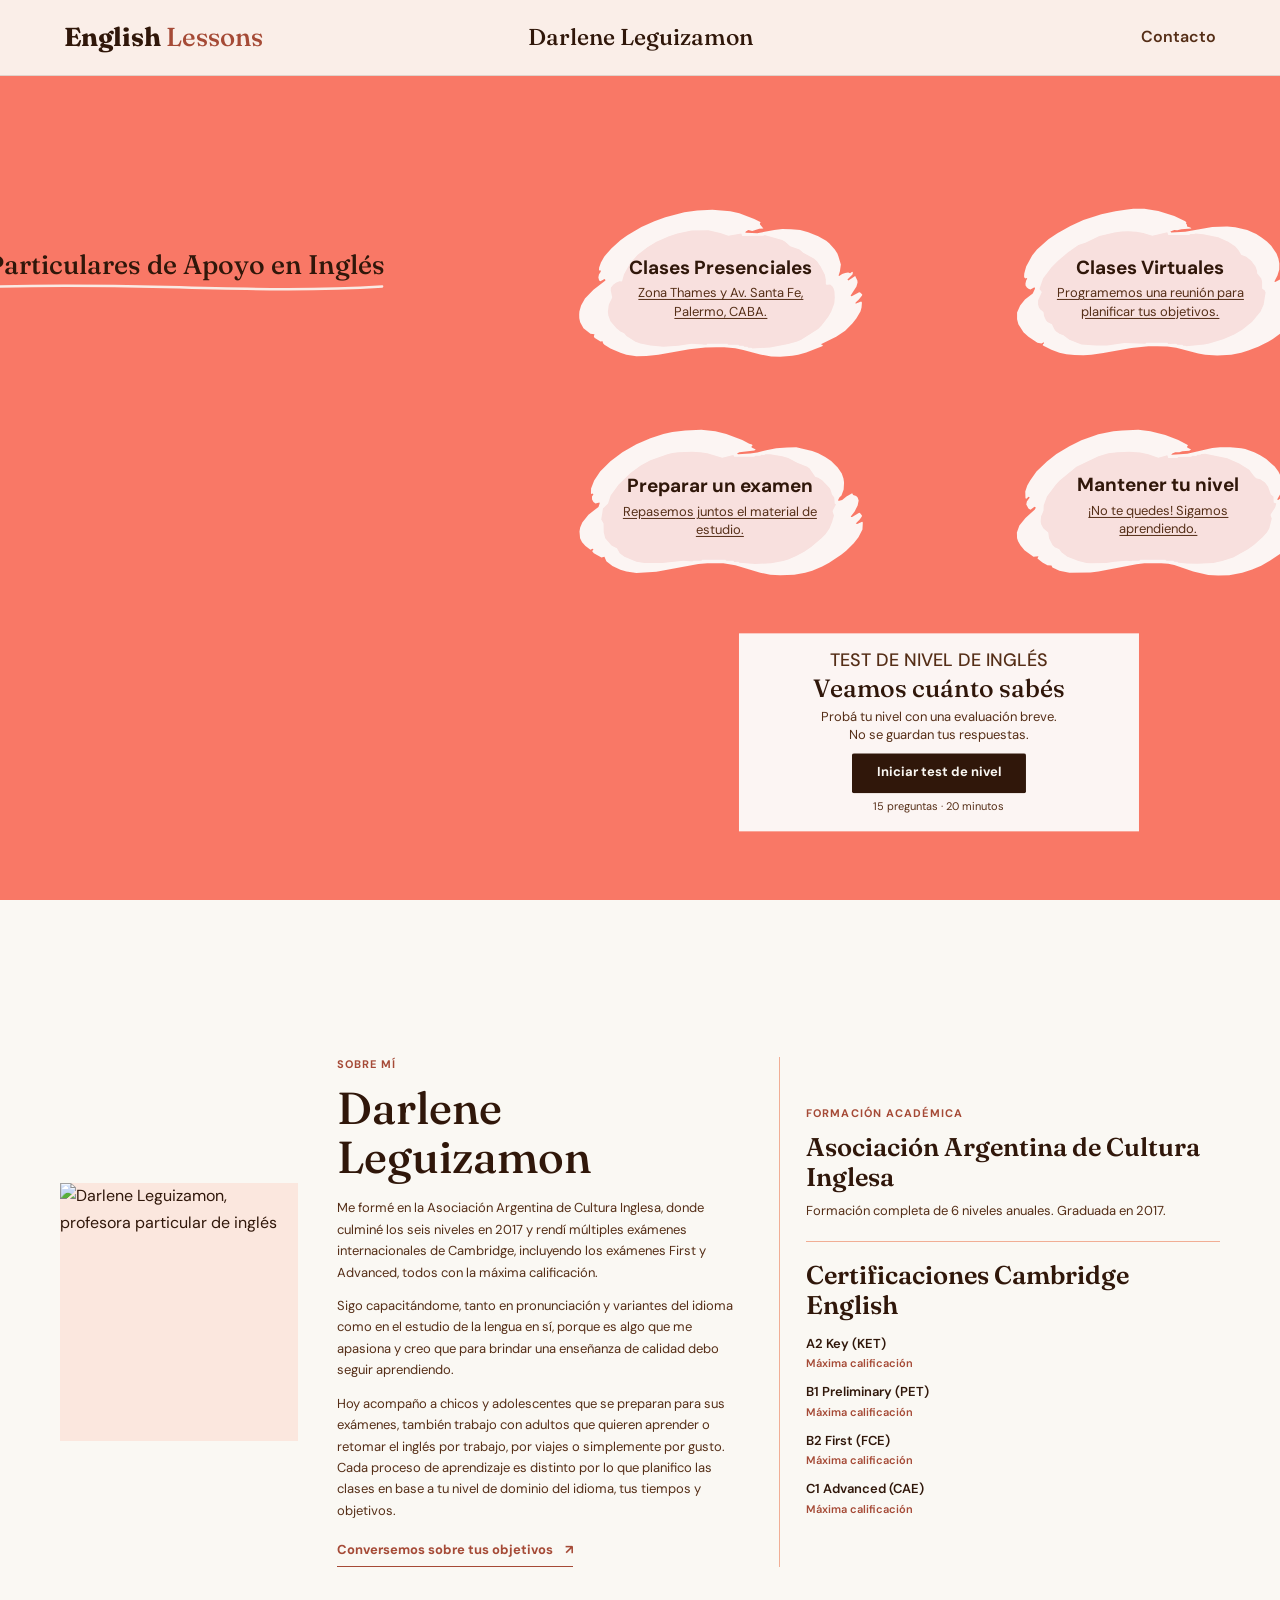
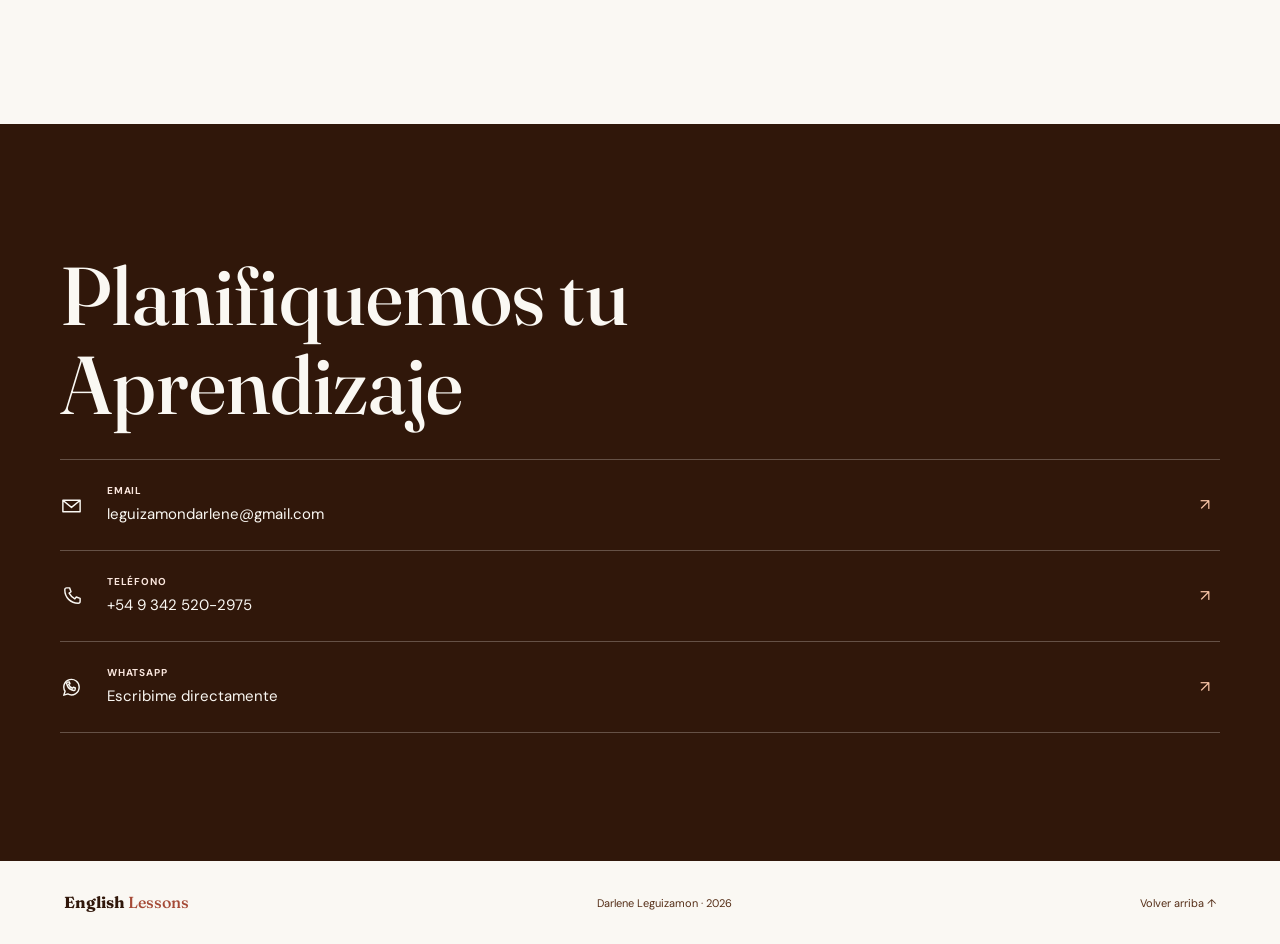
==== index.html @ eb8de67e "Simplifica CSS y JS sin cambios visuales y corrige aria-label de las nubes Co-Authored-By: Claude Op" ====
<!doctype html>
<html lang="es-AR">
<head>
  <meta charset="utf-8">
  <meta name="viewport" content="width=device-width, initial-scale=1">
  <meta name="description" content="Clases particulares de inglés para chicos, adolescentes y adultos. Preparación para exámenes y acompañamiento personalizado con Darlene Leguizamon.">
  <meta property="og:title" content="English Lessons | Darlene Leguizamon">
  <meta property="og:description" content="Clases particulares de inglés, preparación para exámenes y acompañamiento a tu medida.">
  <meta property="og:type" content="website">
  <meta property="og:site_name" content="English Lessons">
  <meta property="og:locale" content="es_AR">
  <meta property="og:url" content="https://englishlessons.com.ar/">
  <meta property="og:image" content="https://englishlessons.com.ar/assets/img/og-image.jpg">
  <meta property="og:image:width" content="1200">
  <meta property="og:image:height" content="630">
  <meta property="og:image:alt" content="Ilustración de Darlene estudiando con un cuaderno">
  <meta name="twitter:card" content="summary_large_image">
  <meta name="theme-color" content="#FAF8F3">
  <title>English Lessons | Darlene Leguizamon</title>
  <link rel="canonical" href="https://englishlessons.com.ar/">
  <script type="application/ld+json">
  {
    "@context": "https://schema.org",
    "@type": "LocalBusiness",
    "name": "English Lessons | Darlene Leguizamon",
    "description": "Clases particulares de inglés presenciales y virtuales para chicos, adolescentes y adultos. Preparación para exámenes Cambridge.",
    "url": "https://englishlessons.com.ar/",
    "image": "https://englishlessons.com.ar/assets/img/og-image.jpg",
    "telephone": "+5493425202975",
    "email": "leguizamondarlene@gmail.com",
    "address": { "@type": "PostalAddress", "addressLocality": "Palermo", "addressRegion": "Ciudad Autónoma de Buenos Aires", "addressCountry": "AR" },
    "areaServed": "Ciudad Autónoma de Buenos Aires",
    "founder": { "@type": "Person", "name": "Darlene Leguizamon", "jobTitle": "Profesora particular de inglés" }
  }
  </script>
  <link rel="icon" type="image/svg+xml" href="assets/img/favicon.svg">
  <link rel="preconnect" href="https://fonts.googleapis.com">
  <link rel="preconnect" href="https://fonts.gstatic.com" crossorigin>
  <link href="https://fonts.googleapis.com/css2?family=DM+Sans:wght@400;500;600;700&family=Fraunces:opsz,wght@9..144,500;9..144,600;9..144,700&display=swap" rel="stylesheet">
  <link rel="stylesheet" href="css/styles.css">
  <script src="js/main.js" defer></script>
</head>
<body>
  <header class="site-header">
    <a class="wordmark" href="#inicio" aria-label="English Lessons, ir al inicio">English <span>Lessons</span></a>
    <a class="header-person" href="#sobre-mi">Darlene Leguizamon</a>
    <nav class="site-nav" aria-label="Navegación principal"><a href="#contacto">Contacto</a></nav>
  </header>

  <main>
    <section class="hero" id="inicio" aria-label="Clases particulares de inglés">
      <div class="hero-stage">
        <div class="hero-canvas">
          <h1 class="hero-title">Clases Particulares de Apoyo en Inglés</h1>
          <div class="hero-column hero-options" role="group" aria-label="Modalidades y objetivos de las clases">
            <article class="brush-item hero-cloud-1 reveal">
              <svg class="hero-cloud-shape" viewBox="812 305 284 147" aria-hidden="true" focusable="false"><path class="hero-cloud-outer" fill-rule="evenodd" d="M930.5 305.5L917.5 307.2L898.5 312.2L887.5 316.3L874.5 322.1L860.5 330.3L853.5 335.3L844.4 343.5L837.4 351.5L834 357.5L832.2 362.5L832 365.5L833.5 365.3L833.9 366.5L832 369.5L831.4 372.5L832.2 375.5L833.5 376.3L837.5 374.2L838.2 374.5L838.5 375.5L826.5 384.9L818 393.5L814.1 400.5L812.4 406.5L812.2 409.5L812.3 413.5L813.2 417.5L816.5 423.5L823.5 428.9L827.5 429.3L826.9 431.5L827.5 432.9L833.5 436.7L835.6 436.5L836.1 438.5L837.5 439.8L843.5 443.6L853.5 448L859.5 449.9L869.5 451.3L879.5 451.1L891.5 449.9L922.5 444.3L938.5 442.7L949.5 442.3L957.5 442.4L968.5 443.5L976.5 445.1L993.5 449.7L1004.5 451.6L1013.5 451.8L1025.5 450.8L1031.5 449.9L1039.5 447.7L1055.5 441.5L1056.3 440.5L1054.2 439.5L1069.5 431.9L1078.5 425.9L1085.9 418.5L1089.8 413.5L1093.8 406.5L1094.9 402.5L1095.3 397.5L1094.5 396.7L1089.5 398.7L1088.7 398.5L1089 397.5L1092.2 394.5L1095.4 390.5L1095.6 389.5L1093.5 387.5L1092.5 387.3L1085.5 391.1L1084.5 391.4L1084 390.5L1089.8 381.5L1090.9 377.5L1090.7 375.5L1088.5 371L1082.5 375.1L1081.5 375.5L1080.8 374.5L1085.8 369.5L1086.3 367.5L1085.5 366.9L1083.5 368.2L1081.5 367.5L1078.5 368.1L1075.5 369.2L1072.5 371.1L1071.9 370.5L1073.2 366.5L1074.2 359.5L1071.8 351.5L1070.7 348.5L1068.1 344.5L1062.5 338.4L1059.5 335.9L1051.5 331.4L1041.5 327.2L1033.5 325.1L1024.5 324.2L1015.5 324.1L1007.5 325L990.5 328.2L979.5 327.9L978.4 327.5L979.1 326.5L981.5 325.1L985.5 325.9L992.5 323.8L996.6 323.5L993.3 319.5L993.1 318.5L993.8 317.5L993.5 317.1L987.5 314.1L972.5 308.2L963.5 306.2L945.5 304.8Z"/><path class="hero-cloud-inner" fill-rule="evenodd" d="M924.5 325.4L910.5 328.5L901.5 331.6L889.5 336.7L880.5 342.2L870.5 350.1L863 358.5L857 369.5L855.4 375.5L854.7 376.5L852.5 376.3L849.5 377.5L846.5 379.5L844 382.5L843.8 385.5L845.3 392.5L841.9 399.5L840.9 406.5L841.4 410.5L843.5 416.5L849.5 423.4L853.5 426.6L857.2 428.5L859.5 431.1L868.5 436.9L873.5 438.7L883.5 440.6L896.5 441.9L911.5 440.8L924.5 439L939.5 440L940.5 439L960.5 439L961.5 440L971.5 439.9L972.5 440.9L976.5 441L977.5 442L980.5 442L981.5 443L984.5 442.9L985.5 443.6L1003.5 442.7L1021.5 439.1L1030.5 436.7L1034.5 435L1051.5 424.1L1055.1 420.5L1061.8 411.5L1064.6 406.5L1067.6 398.5L1068.1 392.5L1067.8 386.5L1066.9 383.5L1065.8 381.5L1063.5 379.7L1060.5 379.9L1059.2 379.5L1059.1 374.5L1058.1 369.5L1053.9 361.5L1050.5 356.5L1047.5 353.8L1036.5 347.7L1032.8 344.5L1023.5 341.4L1018.5 336.7L1015.5 335L998.5 330.3L997.5 330.2L996.5 330.9L975.5 331L974.5 328.6L961.5 330.7L953.5 328L941.5 325.2Z"/></svg>
              <div class="brush-copy"><h2>Clases Presenciales</h2><p><a href="https://www.google.com/maps/search/?api=1&amp;query=Av.+Santa+Fe+y+Thames,+Palermo,+CABA" target="_blank" rel="noopener noreferrer">Zona Thames y Av. Santa Fe, Palermo, CABA.</a></p></div>
            </article>
            <article class="brush-item hero-cloud-2 reveal">
              <svg class="hero-cloud-shape" viewBox="1161 305 282 147" aria-hidden="true" focusable="false"><path class="hero-cloud-outer" fill-rule="evenodd" d="M1271.5 305.5L1259.5 307.2L1245.5 310.3L1227.5 316.1L1214.5 322L1201.5 329.2L1192.5 335.2L1181 345.5L1176.2 351.5L1170.2 362.5L1168.3 369.5L1168.1 372.5L1168.5 373.9L1169.5 374.5L1170.5 374L1171.3 374.5L1170.2 376.5L1169.5 379.5L1169.6 381.5L1170.9 383.5L1172.5 384.9L1174.5 385.6L1178.5 383.3L1179.1 384.5L1176.8 389.5L1169 395.5L1164.2 401.5L1161.1 408.5L1161.1 415.5L1162.4 420.5L1167.5 428.3L1172.5 432.9L1181.5 439L1185.5 439.7L1187.9 438.5L1188.1 439.5L1187 440.5L1186.8 441.5L1187.5 442L1195.5 446L1203.5 448.9L1210.5 450.4L1218.5 451.2L1227.5 451.3L1235.5 450.8L1247.5 449.2L1275.5 444.1L1292.5 442.5L1301.5 442.3L1311.5 442.7L1320.5 443.9L1342.5 449.7L1349.5 451L1361.5 451.7L1375.5 450.8L1385.5 448.9L1392.5 446.7L1402.5 442.9L1412.5 437.9L1417.5 434.9L1428.5 426.7L1433.5 422.3L1439.7 414.5L1441.8 410.5L1443.1 402.5L1442.5 401.7L1436.5 403.9L1435.8 403.5L1440.5 398.5L1442.9 394.5L1441.5 393.1L1439.5 392.9L1431.5 397.2L1430.7 396.5L1434.7 391.5L1437.8 385.5L1439.1 381.5L1438.9 378.5L1437.5 376.5L1436 375.5L1435.5 374L1434.5 374.2L1428.5 379L1427.1 378.5L1430.2 375.5L1430.5 374.2L1424.6 375.5L1419.5 378L1418.7 377.5L1421.8 371.5L1423.6 365.5L1423.7 359.5L1422.7 354.5L1420.8 349.5L1415.5 341.8L1411.2 337.5L1405.5 333.2L1400.5 330.1L1391.5 326.1L1379.5 323.3L1371.5 322.5L1356.5 323.1L1329.5 327.8L1315.5 328.5L1314.6 327.5L1318.5 325.9L1321.5 326.2L1325.5 325.3L1335.7 324.5L1334.6 323.5L1331.3 322.5L1331.1 320.5L1330.2 319.5L1330.6 318.5L1329.5 317.2L1318.5 311.9L1302.5 306.9L1288.5 304.8L1277.5 304.8Z"/><path class="hero-cloud-inner" fill-rule="evenodd" d="M1265.5 327.5L1258.5 328.5L1243.5 332.1L1229.5 338.7L1222.5 341L1211.5 348.9L1202.4 356.5L1195.4 363.5L1187.1 374.5L1183.6 384.5L1183.7 385.5L1185.6 387.5L1185.7 388.5L1182.1 396.5L1182.1 400.5L1183 403.5L1184.4 405.5L1187.5 408.2L1188.2 412.5L1190 416.5L1191.5 418.1L1196 420.5L1198.4 425.5L1199.9 427.5L1203.5 430L1207.5 431.3L1213.5 435.8L1225.5 440.6L1239.5 441.6L1251.5 441.6L1268.5 439.1L1289.5 440L1290.5 439L1311.5 439L1312.5 440.1L1320.5 440L1321.5 441L1326.5 441L1327.5 442L1329.5 441.9L1330.5 442.5L1348.5 440.7L1353.5 439.7L1367.5 435.5L1378.5 430.6L1386.5 426L1396.5 418L1404.9 407.5L1408 400.5L1409.9 388.5L1409.1 386.5L1406.4 384.5L1406.4 377.5L1405.6 374.5L1401.5 369.7L1401.2 366.5L1399.8 362.5L1395.5 356.8L1390.5 352.7L1385.5 350.7L1383 346.5L1379.6 342.5L1372.5 337.9L1362.5 333.4L1347.5 330.2L1339.5 329.6L1338.5 330.1L1334.5 330.1L1333.5 331L1312.5 331L1311.5 328.2L1296.5 331.8L1287.5 329.1L1280.5 327.9L1272.5 327.2Z"/></svg>
              <div class="brush-copy"><h2>Clases Virtuales</h2><p><a href="https://wa.me/5493425202975?text=Hola%20Darlene!%20quiero%20tomar%20Clases%20Virtuales%20de%20Ingles" target="_blank" rel="noopener noreferrer">Programemos una reunión para planificar tus objetivos.</a></p></div>
            </article>
            <article class="brush-item hero-cloud-3 reveal">
              <svg class="hero-cloud-shape" viewBox="806 515 284 145" aria-hidden="true" focusable="false"><path class="hero-cloud-outer" fill-rule="evenodd" d="M912.5 515.4L899.5 517.1L890.5 519.1L877.5 523.2L863.5 529.3L849.5 537.3L837.5 546.3L827.2 556.5L821.2 565.5L818.1 573.5L818 578.5L818.5 579.1L820 578.5L820.4 579.5L819 581.5L819.1 584.5L820.5 587.1L822.5 588.7L826.5 587.6L826.7 588.5L825.5 592L815.5 599.8L809.3 607.5L807.2 612.5L806.5 616.5L807.1 623.5L809.1 627.5L812.5 631.2L817.5 634.8L819.5 634L820.5 634.5L819.2 636.5L820.9 638.5L828.5 642.6L831.5 642L833.4 646.5L839.5 651.1L847.5 654.8L853.5 656.7L863.5 658.2L883.5 657L925.5 649.1L934.5 648.4L950.5 648.5L962.5 650.4L987.5 657.8L997.5 660L1007.5 660.5L1021.5 660L1032.5 657.8L1039.5 655.8L1049.5 651.6L1056.5 647.8L1068.5 639.9L1073.5 635.8L1081.1 628.5L1085.8 622.5L1089.8 614.5L1090.2 607.5L1089.5 606.9L1084.5 609L1083.1 608.5L1087.1 604.5L1089.2 601.5L1089.3 600.5L1087.5 598.3L1086.5 597.9L1079.5 602L1078.5 602.2L1078.1 601.5L1082 596.5L1085 590.5L1086 585.5L1085 582.5L1083.5 581L1080.5 580L1079.5 578.3L1073.8 581.5L1069.5 585.2L1066.5 585.8L1065.2 585.5L1066.7 582.5L1068.8 580.5L1071 574.5L1071.4 567.5L1070.8 563.5L1069.1 558.5L1065 552.5L1058.5 546.1L1052.5 542.1L1045.5 538.3L1039.5 536.1L1023.5 532.3L1014.5 532.4L1003.5 533.3L993.5 535.2L984.5 537.6L977.5 538.6L965.5 539.3L964.5 539L964.4 538.5L966.5 537.2L981.5 535.6L983 534.5L978.9 532.5L978.7 531.5L979.8 530.5L979.2 529.5L976.5 528.7L969.5 525L953.5 519.1L942.5 516.2L928.5 514.8Z"/><path class="hero-cloud-inner" fill-rule="evenodd" d="M905.5 537.4L899.5 538.1L894.5 539.4L877.5 545.3L867.8 550.5L857.5 558L845.5 569.9L837.7 580.5L835.1 588.5L830 593.5L828.3 604.5L830.6 608.5L830.8 617.5L832.3 623.5L838.5 630.6L844 633.5L846.8 638.5L851.5 641.9L863.5 646.9L871.5 648.2L889.5 648.2L910.5 645.8L919.5 646.7L920.5 645.9L928.5 646L929.5 644.9L950.5 645L952.5 645L953.5 646L960.5 646L961.5 647.1L965.5 647L966.5 647.9L982.5 649.2L998.5 648.4L1010.5 646.2L1015.5 644.7L1023.5 641.2L1031.5 636.8L1038.5 632.1L1048.8 623.5L1052.6 619.5L1056.8 613.5L1059.6 606.5L1061.3 600.5L1059.9 596.5L1060.1 595.5L1063.3 589.5L1062 588.5L1061.6 582.5L1059.3 579.5L1057.8 574.5L1056.5 572.5L1049.5 565.3L1045.5 562.9L1042.5 561.8L1036.9 553.5L1034.5 551.8L1024.5 547.8L1015.5 543.1L1009.5 541.4L997.5 539.4L992.5 539.2L991.5 540L988.5 539.9L987.5 540.9L982.5 540.9L981.5 541.9L961.5 541.9L960.5 540.1L949.5 542.9L934.5 538.4L927.5 537.3L919.5 536.7Z"/></svg>
              <div class="brush-copy"><h2>Preparar un examen</h2><p><a href="https://wa.me/5493425202975?text=Hola%20Darlene!%20quiero%20Prepararme%20para%20rendir%20un%20Examen" target="_blank" rel="noopener noreferrer">Repasemos juntos el material de estudio.</a></p></div>
            </article>
            <article class="brush-item hero-cloud-4 reveal">
              <svg class="hero-cloud-shape" viewBox="1164 515 285 146" aria-hidden="true" focusable="false"><path class="hero-cloud-outer" fill-rule="evenodd" d="M1269.5 515.4L1260.5 516.2L1245.5 519.3L1228.5 525.2L1216.5 531.2L1203.5 539.1L1194 546.5L1183.5 556.6L1177.2 565.5L1174.3 570.5L1172.3 576.5L1172.5 583.3L1173.5 583.8L1175.5 581.8L1176.8 582.5L1173.9 586.5L1173.3 589.5L1175.5 593.5L1177.5 594.8L1181.5 591.9L1182.9 592.5L1181.9 594.5L1172.5 603.1L1166.4 610.5L1163.9 617.5L1164.1 623.5L1165.1 626.5L1167.4 630.5L1171.5 635.4L1180.5 641.8L1185.5 641.4L1184.5 643.6L1189.5 647.7L1194.5 650.5L1198.5 650.7L1199.5 652.7L1206.5 655.8L1216.5 657.8L1237.5 657.7L1245.5 656.7L1283.5 649.3L1291.5 648.4L1308.5 648.4L1315.5 649L1321.5 650.2L1340.5 656.6L1355.5 660.1L1365.5 660.7L1376.5 660.3L1389.5 657.8L1399.5 654.7L1408.5 650.8L1417.5 645.7L1426.5 639.7L1433.5 634L1440.7 626.5L1445.6 619.5L1448.6 612.5L1449.1 607.5L1448.5 606.5L1447.5 606.5L1443.5 608.6L1442.5 607.5L1444.8 605.5L1448.3 600.5L1446.5 597.7L1445.5 597.7L1438.5 601L1437.5 601.2L1437.2 600.5L1441.7 593.5L1443.5 589.5L1444.1 585.5L1443.2 582.5L1442.5 581.5L1439.5 580L1438.5 578.8L1437.5 578.6L1431.5 581.1L1425.5 585L1424.5 584.6L1427.5 579.4L1428.9 575.5L1429.8 567.5L1428.6 562.5L1425.7 556.5L1422 551.5L1413.5 544.1L1407.5 540.2L1401.5 537.4L1392.5 534L1388.5 533.2L1377.5 532.2L1367.5 532.3L1359.5 533.1L1334.5 538.8L1319.5 539.9L1318.4 539.5L1319.5 538.5L1322.5 537.3L1326.5 537.2L1329.5 536.3L1336.5 535.7L1338.3 534.5L1334.4 532.5L1334.3 531.5L1335.2 530.5L1334.5 529.7L1325.5 525L1312.5 520.1L1297.5 516.2L1285.5 514.8Z"/><path class="hero-cloud-inner" fill-rule="evenodd" d="M1264.5 537.3L1255.5 538.4L1245.5 541.2L1223.5 551.9L1206.7 565.5L1203 569.5L1194 581.5L1190.7 590.5L1190.6 595.5L1188.1 601.5L1187.7 606.5L1188.3 609.5L1190.5 613.6L1195.3 617.5L1196.1 623.5L1199.7 630.5L1201.8 632.5L1206.4 634.5L1208.5 637.5L1214.5 641.9L1225.5 646.2L1233.5 648.1L1237.5 648.4L1253.5 648.2L1261.5 646.8L1273.5 646L1278.5 646.5L1279.5 646L1286.5 646L1287.5 645L1293.5 645L1312.5 645L1313.5 646L1320.5 646L1321.5 647L1324.5 647L1325.5 647.8L1333.5 648.6L1344.5 648.8L1360.5 648.2L1369.5 646.2L1380.5 642.7L1395.3 634.5L1401.5 630L1409.9 622.5L1414.2 617.5L1416.6 613.5L1419.1 603.5L1417.9 600.5L1418 599.5L1422.5 592.5L1423.7 588.5L1421 587.5L1420.8 581.5L1418.2 579.5L1415.3 571.5L1412.3 567.5L1407.5 564.4L1403.5 563.2L1400.8 560.5L1396.5 554.8L1386.5 548.5L1374.5 543.3L1352.5 538.8L1348.5 539L1347.5 539.9L1344.5 539.9L1343.5 541L1339.5 540.9L1338.5 541.9L1325.5 542L1324.5 543L1315.5 543L1314.5 540.2L1305.5 542.7L1295.5 539.4L1287.5 537.5L1276.5 536.7Z"/></svg>
              <div class="brush-copy"><h2>Mantener tu nivel</h2><p><a href="https://wa.me/5493425202975?text=Hola%20Darlene!%20quiero%20Mantener%20mi%20nivel%20de%20Ingles" target="_blank" rel="noopener noreferrer">¡No te quedes! Sigamos aprendiendo.</a></p></div>
            </article>
          </div>
          <div class="hero-column hero-test">
            <div class="test-invitation reveal">
              <p class="test-card-label">TEST DE NIVEL DE INGLÉS</p>
              <h2>Veamos cuánto sabés</h2>
              <p>Probá tu nivel con una evaluación breve.<br>No se guardan tus respuestas.</p>
              <a class="button button-dark" href="test.html">Iniciar test de nivel</a>
              <span class="invitation-note">15 preguntas · 20 minutos</span>
            </div>
          </div>
        </div>
      </div>
    </section>

    <section class="about-section section-wrap" id="sobre-mi">
      <div class="about-layout">
        <figure class="portrait-frame reveal"><img src="assets/img/darlene.webp" alt="Darlene Leguizamon, profesora particular de inglés" width="520" height="561" loading="lazy"></figure>
        <div class="about-copy reveal">
          <p class="eyebrow">Sobre mí</p>
          <h2>Darlene Leguizamon</h2>
          <p>Me formé en la Asociación Argentina de Cultura Inglesa, donde culminé los seis niveles en 2017 y rendí múltiples exámenes internacionales de Cambridge, incluyendo los exámenes First y Advanced, todos con la máxima calificación.</p>
          <p>Sigo capacitándome, tanto en pronunciación y variantes del idioma como en el estudio de la lengua en sí, porque es algo que me apasiona y creo que para brindar una enseñanza de calidad debo seguir aprendiendo.</p>
          <p>Hoy acompaño a chicos y adolescentes que se preparan para sus exámenes, también trabajo con adultos que quieren aprender o retomar el inglés por trabajo, por viajes o simplemente por gusto. Cada proceso de aprendizaje es distinto por lo que planifico las clases en base a tu nivel de dominio del idioma, tus tiempos y objetivos.</p>
          <a class="text-link" href="#contacto">Conversemos sobre tus objetivos <span aria-hidden="true">↗&#xFE0E;</span></a>
        </div>
        <div class="training-block reveal">
          <p class="eyebrow">Formación académica</p>
          <div class="training-grid">
            <article class="training-item">
              <h3>Asociación Argentina de Cultura Inglesa</h3>
              <p>Formación completa de 6 niveles anuales. Graduada en 2017.</p>
            </article>
            <article class="training-item">
              <h3>Certificaciones Cambridge English</h3>
              <ul class="cambridge-list">
                <li>A2 Key (KET) <span>Máxima calificación</span></li>
                <li>B1 Preliminary (PET) <span>Máxima calificación</span></li>
                <li>B2 First (FCE) <span>Máxima calificación</span></li>
                <li>C1 Advanced (CAE) <span>Máxima calificación</span></li>
              </ul>
            </article>
          </div>
        </div>
      </div>
    </section>

    <section class="contact-section" id="contacto">
      <div class="contact-inner section-wrap">
        <div class="contact-heading reveal"><h2>Planifiquemos tu Aprendizaje</h2></div>
        <div class="contact-list">
          <a class="contact-link reveal" href="mailto:leguizamondarlene@gmail.com"><svg viewBox="0 0 24 24" aria-hidden="true"><path d="M3 6.5h18v12H3zM3.5 7l8.5 7 8.5-7"/></svg><span><small>Email</small>leguizamondarlene@gmail.com</span><span class="contact-arrow" aria-hidden="true">↗&#xFE0E;</span></a>
          <a class="contact-link reveal" href="tel:+5493425202975"><svg viewBox="0 0 24 24" aria-hidden="true"><path d="M7 3h3l1.5 4-2 1.5a15 15 0 0 0 6 6l1.5-2 4 1.5v3c0 1.2-.8 2-2 2C11 19 5 13 5 5c0-1.2.8-2 2-2z"/></svg><span><small>Teléfono</small>+54 9 342 520-2975</span><span class="contact-arrow" aria-hidden="true">↗&#xFE0E;</span></a>
          <a class="contact-link reveal" href="https://wa.me/5493425202975" target="_blank" rel="noopener noreferrer"><svg viewBox="0 0 24 24" aria-hidden="true"><path d="M20 11.7a8 8 0 0 1-11.8 7L4 20l1.3-4.1A8 8 0 1 1 20 11.7z"/><path d="M9 8.5c.5 2 2 3.5 4 4.2l1-1 2 .8-.3 1.8c-.2.6-.8.9-1.5.8-3.6-.7-6.6-3.7-7.2-7.2-.1-.7.2-1.3.8-1.5l1.8-.3.8 2z"/></svg><span><small>WhatsApp</small>Escribime directamente</span><span class="contact-arrow" aria-hidden="true">↗&#xFE0E;</span></a>
        </div>
      </div>
    </section>
  </main>
  <footer class="site-footer">
    <a class="wordmark" href="#inicio">English <span>Lessons</span></a>
    <span>Darlene Leguizamon · <span id="current-year"></span></span>
    <a class="back-top" href="#inicio">Volver arriba ↑</a>
  </footer>
</body>
</html>
---- css/styles.css ----
:root {
  color-scheme: light;
  --coral-primary: #F97866;
  --warm-white: #FAF8F3;
  --cream-pink: #FBE7DE;
  --hair-brown: #552E17;
  --dark-brown: #30170A;
  --peach: #FCC7A9;
  --soft-salmon: #F1AE95;
  --terracotta: #A54A36;
  --serif: "Fraunces", Georgia, serif;
  --sans: "DM Sans", "Trebuchet MS", sans-serif;
  --content: 1160px;
}

*,
*::before,
*::after { box-sizing: border-box; }

html { scroll-behavior: smooth; scroll-padding-top: 90px; }
body { margin: 0; color: var(--dark-brown); background: var(--warm-white); font-family: var(--sans); font-size: 16px; line-height: 1.65; }
button, input { font: inherit; }
a { color: inherit; }
[hidden] { display: none !important; }

button:focus-visible,
a:focus-visible,
input:focus-visible + .answer-marker { outline: 3px solid var(--terracotta); outline-offset: 4px; }

.site-header,
.test-header {
  position: fixed;
  z-index: 10;
  inset: 0 0 auto;
  display: flex;
  align-items: center;
  justify-content: space-between;
  height: 76px;
  padding: 0 clamp(22px, 5vw, 76px);
  background: rgb(250 248 243 / 93%);
  border-bottom: 1px solid rgb(48 23 10 / 13%);
  backdrop-filter: blur(14px);
}
.site-header { display: grid; grid-template-columns: minmax(0, 1fr) auto minmax(0, 1fr); }
.wordmark { color: var(--dark-brown); font-family: var(--serif); font-size: 26px; font-weight: 700; text-decoration: none; white-space: nowrap; }
.wordmark span { color: var(--terracotta); font-weight: 500; }
.header-person { justify-self: center; color: var(--dark-brown); font-family: var(--serif); font-size: 23px; font-weight: 500; text-decoration: none; white-space: nowrap; }
.site-nav { display: flex; align-items: center; justify-self: end; gap: clamp(18px, 3vw, 42px); }
.site-nav a,
.back-link { color: var(--hair-brown); font-size: 16px; font-weight: 600; text-decoration: none; transition: color .2s ease; }
.site-nav a:hover,
.back-link:hover { color: var(--terracotta); }

.hero {
  position: relative;
  min-height: max(760px, 100svh);
  overflow: hidden;
  padding-top: 76px;
  background-color: var(--coral-primary);
}
.hero::before {
  position: absolute;
  z-index: 0;
  inset: 0 0 auto;
  height: 100svh;
  background: url("../assets/img/hero-bg.jpg") center bottom / cover no-repeat;
  content: "";
  pointer-events: none;
}
/* .hero-canvas replica el encuadre del fondo (cover, center bottom): sus hijos se ubican en coordenadas de la imagen (1746 x 901). */
.hero-stage { position: absolute; z-index: 1; inset: 0 0 auto; height: 100svh; container-type: size; pointer-events: none; }
.hero-canvas { position: absolute; bottom: 0; left: 50%; width: max(100cqw, 100cqh * 1746 / 901); aspect-ratio: 1746 / 901; container-type: inline-size; transform: translateX(-50%); }
.hero .hero-title { position: absolute; top: calc(250 / 901 * 100%); left: calc(130 / 1746 * 100%); max-width: none; color: var(--dark-brown); font-size: 1.54cqw; line-height: 1.1; pointer-events: auto; white-space: nowrap; }
.hero .hero-title::after { position: absolute; top: 100%; left: 0; width: 100%; height: .45em; margin-top: .12em; background: url("data:image/svg+xml,%3Csvg xmlns='http://www.w3.org/2000/svg' viewBox='0 0 356 9' preserveAspectRatio='none'%3E%3Cpath d='M2 6.2C58 2.4 128 2 196 3.6s112 2.2 158-.4' fill='none' stroke='%23FAF8F3' stroke-width='1.6' stroke-linecap='round'/%3E%3C/svg%3E") no-repeat left center / 100% 100%; content: ""; opacity: .9; }
/* Nubes, en píxeles de la imagen: --x / --y esquina superior izquierda y --w ancho de la nube; --tx / --ty centro del texto medido desde esa esquina. */
.hero-cloud-outer { fill: #FCF5F3; }
.hero-cloud-inner { fill: #F8E0DE; }
.hero-cloud-1 { --x: 812; --y: 210; --w: 284; --tx: 142; --ty: 79; }
.hero-cloud-2 { --x: 1250; --y: 209; --w: 282; --tx: 134; --ty: 80; }
.hero-cloud-3 { --x: 812; --y: 430; --w: 284; --tx: 141; --ty: 78; }
.hero-cloud-4 { --x: 1250; --y: 430; --w: 285; --tx: 142; --ty: 77; }
.hero-column { position: relative; z-index: 1; display: flex; min-width: 0; flex-direction: column; justify-content: center; padding: 24px; }
.eyebrow { margin: 0 0 13px; color: var(--terracotta); font-size: 11px; font-weight: 700; letter-spacing: .1em; line-height: 1.3; text-transform: uppercase; }
.hero h1,
.about-copy h2,
.contact-heading h2,
.test-panel h1,
.result-panel h1 { margin: 0; font-family: var(--serif); font-weight: 500; line-height: 1.08; }
.hero-options { display: grid; grid-template-columns: repeat(2, minmax(0, 1fr)); grid-template-rows: repeat(2, minmax(150px, 1fr)); }
.brush-item { display: grid; min-width: 0; min-height: 150px; place-items: center; }
.brush-copy { position: relative; z-index: 1; width: min(82%, 280px); color: var(--dark-brown); text-align: center; }
.brush-copy h2 { margin: 0; font-family: var(--sans); font-size: clamp(17px, 1.5vw, 21px); font-weight: 700; line-height: 1.2; }
.brush-copy p { margin: 8px 0 0; color: var(--hair-brown); font-size: clamp(12px, 1.05vw, 14px); line-height: 1.4; }
.brush-copy a { text-underline-offset: 2px; transition: color .2s ease; }
.brush-copy a:hover { color: var(--terracotta); }
.hero-cloud-shape { display: none; }
@media (min-width: 901px) {
  .hero-canvas { --px: calc(100cqw / 1746); }
  .hero-options { display: contents; }
  .brush-item { position: absolute; top: calc(var(--y) * var(--px)); left: calc(var(--x) * var(--px)); display: block; width: calc(var(--w) * var(--px)); min-height: 0; }
  .hero-cloud-shape { display: block; width: 100%; height: auto; overflow: visible; }
  .brush-copy { position: absolute; top: calc(var(--ty) * var(--px)); left: calc(var(--tx) * var(--px)); width: calc(200 * var(--px)); transform: translate(-50%, -50%); pointer-events: auto; }
  .brush-copy h2 { font-size: calc(19 * var(--px)); }
  .brush-copy p { margin-top: calc(5 * var(--px)); font-size: calc(13 * var(--px)); }
}
.hero-test { align-items: center; }
.test-invitation { position: relative; width: min(100%, 400px); padding: 16px 24px; background: #FCF5F3; text-align: center; }
@media (min-width: 901px) {
  /* Recuadro del test: centrado en x = 1172 (entre las dos columnas de nubes) y con el borde inferior en y = 832 de la imagen, la base del libro del dibujo.
     El max() evita que en ventanas muy anchas y bajas suba por encima de y = 600 (se taparía con las nubes): 198 px es el alto del recuadro. */
  .hero-test { position: absolute; top: max(calc(832 * var(--px)), calc(600 * var(--px) + 198px)); left: calc(1172 * var(--px)); width: 400px; padding: 0; transform: translate(-50%, -100%); pointer-events: auto; }
}
.test-card-label { margin: 0 0 2px; color: var(--hair-brown); font-size: 18px; font-weight: 500; line-height: 1.3; }
.test-invitation h2 { margin: 0; font-family: var(--serif); font-size: 25px; font-weight: 500; line-height: 1.15; }
.test-invitation > p:not(.test-card-label) { margin: 5px 0 8px; color: var(--hair-brown); font-size: 13px; line-height: 1.4; }
.button { display: inline-flex; min-height: 52px; align-items: center; justify-content: center; gap: 17px; padding: 13px 20px; border: 1px solid transparent; border-radius: 2px; cursor: pointer; font-size: 13px; font-weight: 700; line-height: 1.3; text-align: center; text-decoration: none; transition: background-color .2s ease, color .2s ease, transform .2s ease; }
.test-invitation .button { min-height: 40px; padding: 8px 24px; }
.button:hover { transform: translateY(-2px); }
.button-dark { color: var(--warm-white); background: var(--dark-brown); }
.button-dark:hover { background: var(--hair-brown); }
.button-outline { color: var(--dark-brown); background: transparent; border-color: var(--dark-brown); }
.button-outline:hover { color: var(--warm-white); background: var(--dark-brown); }
.invitation-note { display: block; margin-top: 4px; color: var(--hair-brown); font-size: 11px; }

.section-wrap { width: min(calc(100% - 48px), var(--content)); margin-inline: auto; }
.about-section { display: flex; min-height: calc(100svh - 76px); align-items: center; padding-block: 30px; }
.section-kicker { display: flex; align-items: center; gap: 13px; margin-bottom: 37px; color: var(--hair-brown); font-size: 11px; font-weight: 700; letter-spacing: .08em; text-transform: uppercase; }
.section-kicker span:first-child { color: var(--terracotta); }
.about-layout { display: grid; width: 100%; grid-template-columns: minmax(190px, .66fr) minmax(0, 1.12fr) minmax(0, 1.22fr); align-items: center; gap: clamp(22px, 3vw, 42px); }
.portrait-frame { position: relative; display: flex; min-height: 390px; align-items: center; justify-content: center; margin: 0; }
/* El recuadro crema es el fondo de la propia foto: el corte a la altura de los codos coincide siempre con su borde inferior. */
.portrait-frame img { position: relative; z-index: 1; display: block; width: 100%; height: auto; max-height: 390px; object-fit: contain; background: var(--cream-pink); }
.about-copy h2 { margin-bottom: 16px; font-size: clamp(33px, 3.5vw, 46px); }
.about-copy > p:not(.eyebrow) { max-width: 640px; margin: 0 0 12px; color: var(--hair-brown); font-size: 13px; line-height: 1.65; }
.text-link { display: inline-flex; gap: 12px; margin-top: 6px; padding-bottom: 5px; color: var(--terracotta); border-bottom: 1px solid currentColor; font-size: 13px; font-weight: 700; text-decoration: none; }
.training-block { align-self: stretch; display: flex; flex-direction: column; justify-content: center; margin: 0; padding-left: clamp(18px, 2vw, 30px); border-left: 1px solid var(--soft-salmon); }
.training-grid { display: grid; grid-template-columns: 1fr; gap: 21px; }
.training-item + .training-item { padding: 19px 0 0; border-top: 1px solid var(--soft-salmon); }
.training-item h3 { margin: 0 0 8px; color: var(--dark-brown); font-family: var(--serif); font-size: clamp(21px, 2vw, 27px); font-weight: 600; line-height: 1.16; }
.training-item p { max-width: 480px; margin: 0; color: var(--hair-brown); font-size: 13px; line-height: 1.5; }
.cambridge-list { display: grid; gap: 9px; margin: 12px 0 0; padding: 0; list-style: none; color: var(--dark-brown); font-size: 13px; font-weight: 600; }
.cambridge-list li span { display: block; color: var(--terracotta); font-size: 11px; font-weight: 600; }

.contact-section { padding-block: clamp(76px, 10vw, 128px); color: var(--warm-white); background: var(--dark-brown); }
.contact-inner { display: grid; grid-template-columns: 1fr; gap: 30px; }
.contact-heading .eyebrow { color: var(--peach); }
.contact-heading h2 { max-width: 900px; margin: 0; font-size: clamp(54px, 7vw, 82px); }
.contact-list { border-top: 1px solid rgb(250 248 243 / 26%); }
.contact-link { display: grid; grid-template-columns: 30px minmax(0, 1fr) 20px; align-items: center; gap: 17px; min-height: 91px; border-bottom: 1px solid rgb(250 248 243 / 26%); text-decoration: none; transition: padding .2s ease, color .2s ease; }
.contact-link:hover { padding-inline: 8px; color: var(--peach); }
.contact-link svg { width: 23px; fill: none; stroke: currentColor; stroke-linecap: round; stroke-linejoin: round; stroke-width: 1.5; }
.contact-link span:nth-child(2) { overflow-wrap: anywhere; font-size: 15px; }
.contact-link small { display: block; margin-bottom: 3px; color: var(--cream-pink); font-size: 10px; font-weight: 700; letter-spacing: .08em; text-transform: uppercase; }
.contact-arrow { color: var(--peach); }
.site-footer { display: flex; min-height: 83px; align-items: center; justify-content: space-between; gap: 16px; padding: 16px clamp(24px, 5vw, 76px); color: var(--hair-brown); background: var(--warm-white); font-size: 11px; }
.site-footer .wordmark { font-size: 16px; }
.back-top { color: var(--hair-brown); text-decoration: none; }
.reveal { opacity: 0; transform: translateY(15px); transition: opacity .65s ease, transform .65s ease; }
.reveal.is-visible { opacity: 1; transform: translateY(0); }
/* Desde 601 px las nubes y el recuadro del test se ven al cargar la página: aparecen de entrada, sin esperar la animación. */
@media (min-width: 601px) { .hero .reveal { opacity: 1; transform: translateY(0); transition: none; } }

.test-page { display: flex; min-height: 100svh; flex-direction: column; background: radial-gradient(ellipse at 6% 20%, rgb(251 231 222 / 75%), transparent 34%), var(--warm-white); }
.test-header { position: relative; }
.back-link { font-size: 12px; }
.test-main { width: min(calc(100% - 36px), 850px); flex: 1; margin: 0 auto; padding-block: 64px; }
.test-panel,
.result-panel { max-width: 660px; margin: 40px auto; padding: clamp(30px, 6vw, 64px); background: var(--warm-white); border: 1px solid rgb(48 23 10 / 13%); box-shadow: 0 18px 55px rgb(48 23 10 / 7%); }
.test-panel h1,
.result-panel h1 { max-width: 500px; font-size: clamp(38px, 6vw, 59px); }
.test-lead { max-width: 490px; margin: 19px 0 23px; color: var(--hair-brown); font-size: 14px; }
.test-facts { display: flex; gap: 38px; margin: 0 0 18px; padding: 18px 0; list-style: none; border-block: 1px solid var(--soft-salmon); color: var(--hair-brown); font-size: 12px; }
.test-facts span { color: var(--dark-brown); font-family: var(--serif); font-size: 21px; }
.privacy-note { margin: 0 0 25px; color: var(--hair-brown); font-size: 11px; }
.quiz-section { padding-top: 25px; }
.quiz-toolbar { position: sticky; z-index: 4; top: 0; display: flex; align-items: center; justify-content: space-between; gap: 16px; padding: 13px 0; background: rgb(250 248 243 / 95%); backdrop-filter: blur(10px); }
.quiz-progress-copy { color: var(--hair-brown); font-size: 12px; font-weight: 600; }
.timer { min-width: 86px; padding: 7px 11px; color: var(--dark-brown); background: var(--cream-pink); font-size: 17px; font-variant-numeric: tabular-nums; font-weight: 700; text-align: center; }
.timer-warning { background: var(--soft-salmon); }
.progress-track { height: 5px; overflow: hidden; background: var(--cream-pink); }
.progress-track span { display: block; width: 0; height: 100%; background: var(--coral-primary); transition: width .2s ease; }
.quiz-instruction { margin: 18px 0 25px; color: var(--hair-brown); font-size: 12px; }
.questions-list { border-top: 1px solid var(--soft-salmon); }
.question-block { min-width: 0; margin: 0; padding: 25px 0 23px; border: 0; border-bottom: 1px solid var(--soft-salmon); }
.question-block legend { display: flex; width: 100%; align-items: flex-start; gap: 13px; padding: 0; font-family: var(--serif); font-size: 20px; font-weight: 600; line-height: 1.35; }
.question-number { flex: 0 0 30px; padding-top: 3px; color: var(--terracotta); font-family: var(--sans); font-size: 11px; font-weight: 700; }
.answer-options { display: grid; grid-template-columns: repeat(3, minmax(0, 1fr)); gap: 9px; margin: 17px 0 0 43px; }
.answer-option { display: flex; min-height: 46px; align-items: center; gap: 9px; padding: 8px 10px; color: var(--hair-brown); background: var(--warm-white); border: 1px solid var(--soft-salmon); cursor: pointer; font-size: 12px; overflow-wrap: anywhere; transition: border-color .15s ease, background-color .15s ease; }
.answer-option:has(input:checked) { color: var(--dark-brown); background: var(--cream-pink); border-color: var(--terracotta); }
.answer-option input { position: absolute; width: 1px; height: 1px; overflow: hidden; clip: rect(0, 0, 0, 0); white-space: nowrap; clip-path: inset(50%); }
.answer-marker { display: inline-grid; width: 16px; height: 16px; flex: 0 0 16px; place-items: center; border: 1px solid var(--hair-brown); border-radius: 50%; }
.answer-option input:checked + .answer-marker { border-color: var(--terracotta); }
.answer-option input:checked + .answer-marker::after { width: 8px; height: 8px; background: var(--terracotta); border-radius: 50%; content: ""; }
.finish-button { margin-top: 28px; }
.result-panel { text-align: center; }
.result-panel .eyebrow { margin-bottom: 16px; }
.result-score { display: flex; align-items: baseline; justify-content: center; margin: 23px 0 14px; color: var(--terracotta); font-family: var(--serif); font-size: clamp(74px, 13vw, 112px); line-height: 1; }
.result-score span:last-child { font-size: .47em; }
.result-message { max-width: 520px; margin: 0 auto; color: var(--hair-brown); font-size: 15px; }
.result-detail { margin: 15px 0 0; color: var(--hair-brown); font-size: 12px; }
.not-found-message { margin-top: 18px; }
.result-actions { display: flex; flex-wrap: wrap; justify-content: center; gap: 12px; margin-top: 29px; }
.test-footer { margin-top: auto; }

@media (max-width: 900px) {
  .hero { display: grid; grid-template-columns: minmax(0, .95fr) minmax(0, 1.05fr); grid-template-rows: minmax(600px, auto) minmax(220px, auto) auto; min-height: auto; background-color: var(--warm-white); }
  .hero::before { height: 690px; background-position: 18% top; background-size: auto 690px; }
  .hero-stage,
  .hero-canvas { display: contents; }
  /* .hero-stage tiene pointer-events: none (se hereda): sin esto no se pueden tocar las opciones ni el botón del test. */
  .hero-options,
  .hero-test { pointer-events: auto; }
  .hero .hero-title::after { width: 8em; }
  .hero .hero-title { position: relative; z-index: 1; top: auto; left: auto; grid-column: 1; grid-row: 1; align-self: start; max-width: 340px; margin: 96px 18px 0 32px; font-size: 31px; white-space: normal; }
  .hero-options { grid-column: 2; grid-row: 1; gap: 4px; padding: 22px 10px; }
  .brush-copy h2 { font-size: 17px; }
  .brush-copy p { font-size: 12px; }
  /* Nubes en pantallas chicas: la forma de la nube como fondo que se estira a toda la opción (en computadora siguen los SVG del HTML). */
  .brush-item { position: relative; background: url("../assets/img/cloud-light.svg") center / 100% 160px no-repeat; }
  .brush-copy { position: static; width: 74%; }
  /* Toda la nube funciona como link: el ::after del enlace cubre la opción completa. */
  .brush-copy a::after { position: absolute; z-index: 2; inset: 0; content: ""; }
  .hero-test { grid-column: 1 / 3; grid-row: 2; padding: 10px 8vw 24px; }
  .test-invitation { width: min(100%, 700px); background: var(--cream-pink); }
  .about-section { min-height: auto; padding-block: 52px; }
  .about-layout { grid-template-columns: minmax(190px, .7fr) minmax(0, 1.3fr); align-items: start; gap: 32px; }
  .portrait-frame { min-height: 360px; }
  .portrait-frame img { max-height: 360px; }
  .training-block { grid-column: 1 / -1; display: block; padding: 26px 0 0; border-top: 1px solid var(--soft-salmon); border-left: 0; }
  .training-grid { grid-template-columns: 1fr 1fr; }
  .training-item + .training-item { padding: 0 0 0 22px; border-top: 0; border-left: 1px solid var(--soft-salmon); }
  .contact-heading h2 { max-width: 740px; }
}

@media (min-width: 601px) and (max-width: 760px) {
  .site-header .wordmark { font-size: 21px; }
  .site-header .header-person { font-size: 18px; }
}

@media (max-width: 600px) {
  html { scroll-padding-top: 62px; }
  /* Header en un solo renglón: marca a la izquierda, barra "|" al medio y nombre a la derecha (sin Contacto). */
  .site-header { height: 56px; grid-template-columns: auto minmax(0, 1fr) auto; column-gap: 8px; padding: 0 12px; }
  .site-header .wordmark { order: 1; justify-self: start; font-size: clamp(15px, 4.6vw, 19px); }
  .site-header::after { order: 2; justify-self: center; color: var(--soft-salmon); font-size: 22px; font-weight: 300; line-height: 1; content: "|" / ""; }
  .site-header .header-person { order: 3; justify-self: end; font-size: clamp(14px, 4.2vw, 17px); }
  .site-header .site-nav { display: none; }
  .test-header { height: 66px; padding-inline: 19px; }
  .test-header .wordmark { font-size: 18px; }
  /* La imagen ocupa toda la primera pantalla debajo del header: las nubes recién aparecen al scrollear. */
  .hero { --hero-img: max(360px, calc(100svh - 56px)); grid-template-columns: minmax(0, 1fr); grid-template-rows: var(--hero-img) auto auto; padding-top: 56px; }
  /* La imagen empieza justo debajo del header y el encuadre se corre para centrar la ilustración, cuyo centro está en x = 388 de 901 px de alto (43,06%). */
  .hero::before { top: 56px; height: var(--hero-img); background-position: calc(50vw - var(--hero-img) * .4306) bottom; background-size: auto var(--hero-img); }
  .hero-column { width: 100%; padding-inline: 24px; }
  /* Título centrado entre el header y la nube del dibujo (que empieza al 43,73% del alto de la imagen):
     el margen lleva al punto medio y el translate sube la mitad del bloque (texto + línea decorativa de .57em). */
  .hero .hero-title { max-width: 390px; margin: calc(var(--hero-img) * .2186) 24px 0; font-size: 30px; line-height: 1.12; transform: translateY(calc(-50% - .285em)); }
  .hero-options { grid-column: 1; grid-row: 2; grid-template-rows: repeat(2, minmax(170px, auto)); gap: 6px; padding: 14px 10px 6px; }
  /* Sobre el fondo crema las nubes van en rosa (el blanco de computadora no se vería). */
  .brush-item { background-image: url("../assets/img/cloud-pink.svg"); background-size: 100% 100%; }
  .brush-copy { width: 76%; }
  .brush-copy h2 { font-size: 16px; }
  .brush-copy p { margin-top: 5px; font-size: 14px; line-height: 1.3; }
  .hero-test { grid-column: 1; grid-row: 3; padding: 10px 24px 8px; }
  .test-invitation { width: 100%; padding: 21px 17px; }
  .test-card-label { font-size: 15px; }
  .test-invitation h2 { font-size: 23px; }
  .test-invitation > p:not(.test-card-label) { font-size: 14px; }
  .invitation-note { font-size: 13px; }
  .section-wrap { width: min(calc(100% - 42px), var(--content)); }
  .about-section { padding-block: 44px 64px; }
  .about-layout { grid-template-columns: 1fr; gap: 32px; }
  .portrait-frame { width: min(78%, 320px); min-height: 340px; margin-inline: auto; }
  .portrait-frame img { max-height: 340px; }
  .about-copy h2 { font-size: 44px; }
  .training-block { padding-top: 25px; }
  .training-grid { grid-template-columns: 1fr; }
  .training-item + .training-item { padding: 17px 0 0; border-top: 1px solid var(--soft-salmon); border-left: 0; }
  .contact-inner { gap: 35px; }
  .contact-heading h2 { max-width: 320px; font-size: 40px; line-height: 1.12; }
  .contact-link { gap: 11px; min-height: 82px; }
  .contact-link span:nth-child(2) { font-size: 13px; }
  .site-footer { flex-wrap: wrap; padding-inline: 21px; }
  .site-footer > span { order: 3; width: 100%; text-align: center; }
  .test-main { padding-block: 27px 44px; }
  .test-header .back-link { font-size: 11px; }
  .test-panel,
  .result-panel { margin-block: 21px; padding: 28px 22px; }
  .test-panel h1,
  .result-panel h1 { font-size: 42px; }
  .test-facts { gap: 25px; }
  .quiz-section { padding-top: 5px; }
  .question-block { padding-block: 18px; }
  .question-block legend { font-size: 18px; }
  .answer-options { grid-template-columns: 1fr; gap: 7px; margin: 10px 0 0 43px; }
  .answer-option { min-height: 42px; font-size: 14px; }
  .result-actions { flex-direction: column; }
}

@media (prefers-reduced-motion: reduce) {
  *,
  *::before,
  *::after { scroll-behavior: auto !important; animation-duration: .01ms !important; animation-iteration-count: 1 !important; transition-duration: .01ms !important; }
  .reveal { opacity: 1; transform: none; }
}
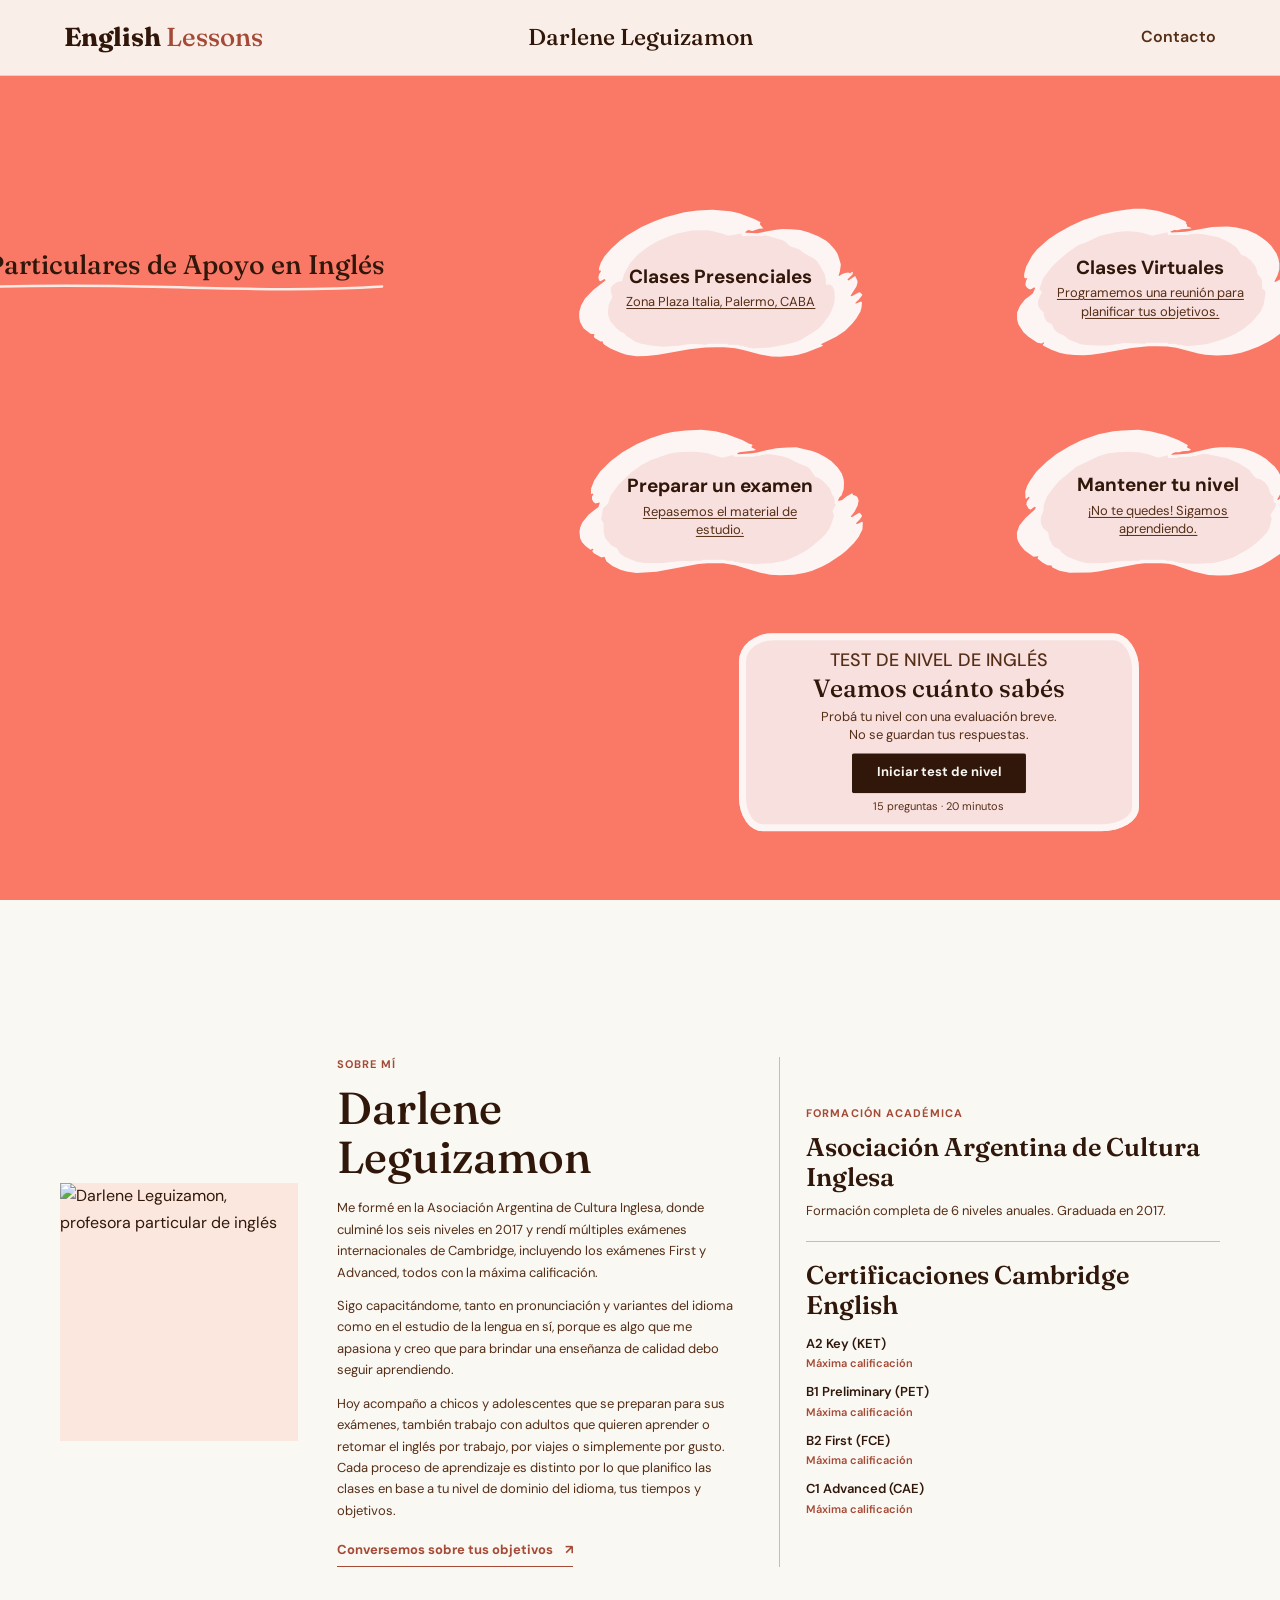
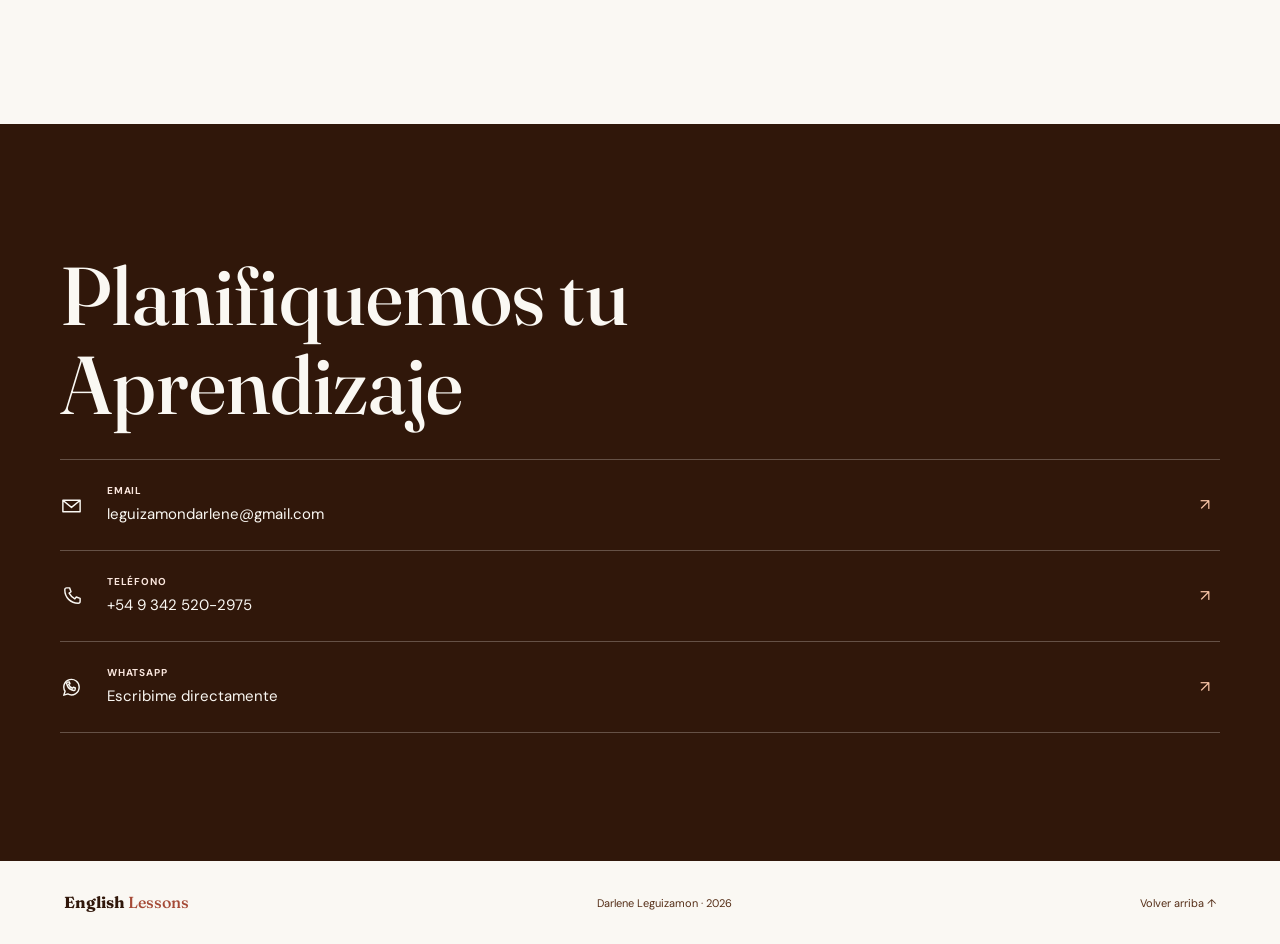
==== commit 56a7e265: "Clases presenciales en zona Plaza Italia y texto más corto en Preparar un examen Co-Authored-By: Cla" ====
--- a/index.html
+++ b/index.html
@@ -55,7 +55,7 @@
           <div class="hero-column hero-options" role="group" aria-label="Modalidades y objetivos de las clases">
             <article class="brush-item hero-cloud-1 reveal">
               <svg class="hero-cloud-shape" viewBox="812 305 284 147" aria-hidden="true" focusable="false"><path class="hero-cloud-outer" fill-rule="evenodd" d="M930.5 305.5L917.5 307.2L898.5 312.2L887.5 316.3L874.5 322.1L860.5 330.3L853.5 335.3L844.4 343.5L837.4 351.5L834 357.5L832.2 362.5L832 365.5L833.5 365.3L833.9 366.5L832 369.5L831.4 372.5L832.2 375.5L833.5 376.3L837.5 374.2L838.2 374.5L838.5 375.5L826.5 384.9L818 393.5L814.1 400.5L812.4 406.5L812.2 409.5L812.3 413.5L813.2 417.5L816.5 423.5L823.5 428.9L827.5 429.3L826.9 431.5L827.5 432.9L833.5 436.7L835.6 436.5L836.1 438.5L837.5 439.8L843.5 443.6L853.5 448L859.5 449.9L869.5 451.3L879.5 451.1L891.5 449.9L922.5 444.3L938.5 442.7L949.5 442.3L957.5 442.4L968.5 443.5L976.5 445.1L993.5 449.7L1004.5 451.6L1013.5 451.8L1025.5 450.8L1031.5 449.9L1039.5 447.7L1055.5 441.5L1056.3 440.5L1054.2 439.5L1069.5 431.9L1078.5 425.9L1085.9 418.5L1089.8 413.5L1093.8 406.5L1094.9 402.5L1095.3 397.5L1094.5 396.7L1089.5 398.7L1088.7 398.5L1089 397.5L1092.2 394.5L1095.4 390.5L1095.6 389.5L1093.5 387.5L1092.5 387.3L1085.5 391.1L1084.5 391.4L1084 390.5L1089.8 381.5L1090.9 377.5L1090.7 375.5L1088.5 371L1082.5 375.1L1081.5 375.5L1080.8 374.5L1085.8 369.5L1086.3 367.5L1085.5 366.9L1083.5 368.2L1081.5 367.5L1078.5 368.1L1075.5 369.2L1072.5 371.1L1071.9 370.5L1073.2 366.5L1074.2 359.5L1071.8 351.5L1070.7 348.5L1068.1 344.5L1062.5 338.4L1059.5 335.9L1051.5 331.4L1041.5 327.2L1033.5 325.1L1024.5 324.2L1015.5 324.1L1007.5 325L990.5 328.2L979.5 327.9L978.4 327.5L979.1 326.5L981.5 325.1L985.5 325.9L992.5 323.8L996.6 323.5L993.3 319.5L993.1 318.5L993.8 317.5L993.5 317.1L987.5 314.1L972.5 308.2L963.5 306.2L945.5 304.8Z"/><path class="hero-cloud-inner" fill-rule="evenodd" d="M924.5 325.4L910.5 328.5L901.5 331.6L889.5 336.7L880.5 342.2L870.5 350.1L863 358.5L857 369.5L855.4 375.5L854.7 376.5L852.5 376.3L849.5 377.5L846.5 379.5L844 382.5L843.8 385.5L845.3 392.5L841.9 399.5L840.9 406.5L841.4 410.5L843.5 416.5L849.5 423.4L853.5 426.6L857.2 428.5L859.5 431.1L868.5 436.9L873.5 438.7L883.5 440.6L896.5 441.9L911.5 440.8L924.5 439L939.5 440L940.5 439L960.5 439L961.5 440L971.5 439.9L972.5 440.9L976.5 441L977.5 442L980.5 442L981.5 443L984.5 442.9L985.5 443.6L1003.5 442.7L1021.5 439.1L1030.5 436.7L1034.5 435L1051.5 424.1L1055.1 420.5L1061.8 411.5L1064.6 406.5L1067.6 398.5L1068.1 392.5L1067.8 386.5L1066.9 383.5L1065.8 381.5L1063.5 379.7L1060.5 379.9L1059.2 379.5L1059.1 374.5L1058.1 369.5L1053.9 361.5L1050.5 356.5L1047.5 353.8L1036.5 347.7L1032.8 344.5L1023.5 341.4L1018.5 336.7L1015.5 335L998.5 330.3L997.5 330.2L996.5 330.9L975.5 331L974.5 328.6L961.5 330.7L953.5 328L941.5 325.2Z"/></svg>
-              <div class="brush-copy"><h2>Clases Presenciales</h2><p><a href="https://www.google.com/maps/search/?api=1&amp;query=Av.+Santa+Fe+y+Thames,+Palermo,+CABA" target="_blank" rel="noopener noreferrer">Zona Thames y Av. Santa Fe, Palermo, CABA.</a></p></div>
+              <div class="brush-copy"><h2>Clases Presenciales</h2><p><a href="https://www.google.com/maps/place/Plaza+Italia/@-34.5811701,-58.4234493,17z/data=!3m1!4b1!4m6!3m5!1s0x95bcb58308725845:0x6c1301b2924b8a91!8m2!3d-34.5811701!4d-58.420869!16s%2Fm%2F0jt3jxc" target="_blank" rel="noopener noreferrer">Zona Plaza Italia, Palermo, CABA</a></p></div>
             </article>
             <article class="brush-item hero-cloud-2 reveal">
               <svg class="hero-cloud-shape" viewBox="1161 305 282 147" aria-hidden="true" focusable="false"><path class="hero-cloud-outer" fill-rule="evenodd" d="M1271.5 305.5L1259.5 307.2L1245.5 310.3L1227.5 316.1L1214.5 322L1201.5 329.2L1192.5 335.2L1181 345.5L1176.2 351.5L1170.2 362.5L1168.3 369.5L1168.1 372.5L1168.5 373.9L1169.5 374.5L1170.5 374L1171.3 374.5L1170.2 376.5L1169.5 379.5L1169.6 381.5L1170.9 383.5L1172.5 384.9L1174.5 385.6L1178.5 383.3L1179.1 384.5L1176.8 389.5L1169 395.5L1164.2 401.5L1161.1 408.5L1161.1 415.5L1162.4 420.5L1167.5 428.3L1172.5 432.9L1181.5 439L1185.5 439.7L1187.9 438.5L1188.1 439.5L1187 440.5L1186.8 441.5L1187.5 442L1195.5 446L1203.5 448.9L1210.5 450.4L1218.5 451.2L1227.5 451.3L1235.5 450.8L1247.5 449.2L1275.5 444.1L1292.5 442.5L1301.5 442.3L1311.5 442.7L1320.5 443.9L1342.5 449.7L1349.5 451L1361.5 451.7L1375.5 450.8L1385.5 448.9L1392.5 446.7L1402.5 442.9L1412.5 437.9L1417.5 434.9L1428.5 426.7L1433.5 422.3L1439.7 414.5L1441.8 410.5L1443.1 402.5L1442.5 401.7L1436.5 403.9L1435.8 403.5L1440.5 398.5L1442.9 394.5L1441.5 393.1L1439.5 392.9L1431.5 397.2L1430.7 396.5L1434.7 391.5L1437.8 385.5L1439.1 381.5L1438.9 378.5L1437.5 376.5L1436 375.5L1435.5 374L1434.5 374.2L1428.5 379L1427.1 378.5L1430.2 375.5L1430.5 374.2L1424.6 375.5L1419.5 378L1418.7 377.5L1421.8 371.5L1423.6 365.5L1423.7 359.5L1422.7 354.5L1420.8 349.5L1415.5 341.8L1411.2 337.5L1405.5 333.2L1400.5 330.1L1391.5 326.1L1379.5 323.3L1371.5 322.5L1356.5 323.1L1329.5 327.8L1315.5 328.5L1314.6 327.5L1318.5 325.9L1321.5 326.2L1325.5 325.3L1335.7 324.5L1334.6 323.5L1331.3 322.5L1331.1 320.5L1330.2 319.5L1330.6 318.5L1329.5 317.2L1318.5 311.9L1302.5 306.9L1288.5 304.8L1277.5 304.8Z"/><path class="hero-cloud-inner" fill-rule="evenodd" d="M1265.5 327.5L1258.5 328.5L1243.5 332.1L1229.5 338.7L1222.5 341L1211.5 348.9L1202.4 356.5L1195.4 363.5L1187.1 374.5L1183.6 384.5L1183.7 385.5L1185.6 387.5L1185.7 388.5L1182.1 396.5L1182.1 400.5L1183 403.5L1184.4 405.5L1187.5 408.2L1188.2 412.5L1190 416.5L1191.5 418.1L1196 420.5L1198.4 425.5L1199.9 427.5L1203.5 430L1207.5 431.3L1213.5 435.8L1225.5 440.6L1239.5 441.6L1251.5 441.6L1268.5 439.1L1289.5 440L1290.5 439L1311.5 439L1312.5 440.1L1320.5 440L1321.5 441L1326.5 441L1327.5 442L1329.5 441.9L1330.5 442.5L1348.5 440.7L1353.5 439.7L1367.5 435.5L1378.5 430.6L1386.5 426L1396.5 418L1404.9 407.5L1408 400.5L1409.9 388.5L1409.1 386.5L1406.4 384.5L1406.4 377.5L1405.6 374.5L1401.5 369.7L1401.2 366.5L1399.8 362.5L1395.5 356.8L1390.5 352.7L1385.5 350.7L1383 346.5L1379.6 342.5L1372.5 337.9L1362.5 333.4L1347.5 330.2L1339.5 329.6L1338.5 330.1L1334.5 330.1L1333.5 331L1312.5 331L1311.5 328.2L1296.5 331.8L1287.5 329.1L1280.5 327.9L1272.5 327.2Z"/></svg>
@@ -63,7 +63,7 @@
             </article>
             <article class="brush-item hero-cloud-3 reveal">
               <svg class="hero-cloud-shape" viewBox="806 515 284 145" aria-hidden="true" focusable="false"><path class="hero-cloud-outer" fill-rule="evenodd" d="M912.5 515.4L899.5 517.1L890.5 519.1L877.5 523.2L863.5 529.3L849.5 537.3L837.5 546.3L827.2 556.5L821.2 565.5L818.1 573.5L818 578.5L818.5 579.1L820 578.5L820.4 579.5L819 581.5L819.1 584.5L820.5 587.1L822.5 588.7L826.5 587.6L826.7 588.5L825.5 592L815.5 599.8L809.3 607.5L807.2 612.5L806.5 616.5L807.1 623.5L809.1 627.5L812.5 631.2L817.5 634.8L819.5 634L820.5 634.5L819.2 636.5L820.9 638.5L828.5 642.6L831.5 642L833.4 646.5L839.5 651.1L847.5 654.8L853.5 656.7L863.5 658.2L883.5 657L925.5 649.1L934.5 648.4L950.5 648.5L962.5 650.4L987.5 657.8L997.5 660L1007.5 660.5L1021.5 660L1032.5 657.8L1039.5 655.8L1049.5 651.6L1056.5 647.8L1068.5 639.9L1073.5 635.8L1081.1 628.5L1085.8 622.5L1089.8 614.5L1090.2 607.5L1089.5 606.9L1084.5 609L1083.1 608.5L1087.1 604.5L1089.2 601.5L1089.3 600.5L1087.5 598.3L1086.5 597.9L1079.5 602L1078.5 602.2L1078.1 601.5L1082 596.5L1085 590.5L1086 585.5L1085 582.5L1083.5 581L1080.5 580L1079.5 578.3L1073.8 581.5L1069.5 585.2L1066.5 585.8L1065.2 585.5L1066.7 582.5L1068.8 580.5L1071 574.5L1071.4 567.5L1070.8 563.5L1069.1 558.5L1065 552.5L1058.5 546.1L1052.5 542.1L1045.5 538.3L1039.5 536.1L1023.5 532.3L1014.5 532.4L1003.5 533.3L993.5 535.2L984.5 537.6L977.5 538.6L965.5 539.3L964.5 539L964.4 538.5L966.5 537.2L981.5 535.6L983 534.5L978.9 532.5L978.7 531.5L979.8 530.5L979.2 529.5L976.5 528.7L969.5 525L953.5 519.1L942.5 516.2L928.5 514.8Z"/><path class="hero-cloud-inner" fill-rule="evenodd" d="M905.5 537.4L899.5 538.1L894.5 539.4L877.5 545.3L867.8 550.5L857.5 558L845.5 569.9L837.7 580.5L835.1 588.5L830 593.5L828.3 604.5L830.6 608.5L830.8 617.5L832.3 623.5L838.5 630.6L844 633.5L846.8 638.5L851.5 641.9L863.5 646.9L871.5 648.2L889.5 648.2L910.5 645.8L919.5 646.7L920.5 645.9L928.5 646L929.5 644.9L950.5 645L952.5 645L953.5 646L960.5 646L961.5 647.1L965.5 647L966.5 647.9L982.5 649.2L998.5 648.4L1010.5 646.2L1015.5 644.7L1023.5 641.2L1031.5 636.8L1038.5 632.1L1048.8 623.5L1052.6 619.5L1056.8 613.5L1059.6 606.5L1061.3 600.5L1059.9 596.5L1060.1 595.5L1063.3 589.5L1062 588.5L1061.6 582.5L1059.3 579.5L1057.8 574.5L1056.5 572.5L1049.5 565.3L1045.5 562.9L1042.5 561.8L1036.9 553.5L1034.5 551.8L1024.5 547.8L1015.5 543.1L1009.5 541.4L997.5 539.4L992.5 539.2L991.5 540L988.5 539.9L987.5 540.9L982.5 540.9L981.5 541.9L961.5 541.9L960.5 540.1L949.5 542.9L934.5 538.4L927.5 537.3L919.5 536.7Z"/></svg>
-              <div class="brush-copy"><h2>Preparar un examen</h2><p><a href="https://wa.me/5493425202975?text=Hola%20Darlene!%20quiero%20Prepararme%20para%20rendir%20un%20Examen" target="_blank" rel="noopener noreferrer">Repasemos juntos el material de estudio.</a></p></div>
+              <div class="brush-copy"><h2>Preparar un examen</h2><p><a href="https://wa.me/5493425202975?text=Hola%20Darlene!%20quiero%20Prepararme%20para%20rendir%20un%20Examen" target="_blank" rel="noopener noreferrer">Repasemos el material de estudio.</a></p></div>
             </article>
             <article class="brush-item hero-cloud-4 reveal">
               <svg class="hero-cloud-shape" viewBox="1164 515 285 146" aria-hidden="true" focusable="false"><path class="hero-cloud-outer" fill-rule="evenodd" d="M1269.5 515.4L1260.5 516.2L1245.5 519.3L1228.5 525.2L1216.5 531.2L1203.5 539.1L1194 546.5L1183.5 556.6L1177.2 565.5L1174.3 570.5L1172.3 576.5L1172.5 583.3L1173.5 583.8L1175.5 581.8L1176.8 582.5L1173.9 586.5L1173.3 589.5L1175.5 593.5L1177.5 594.8L1181.5 591.9L1182.9 592.5L1181.9 594.5L1172.5 603.1L1166.4 610.5L1163.9 617.5L1164.1 623.5L1165.1 626.5L1167.4 630.5L1171.5 635.4L1180.5 641.8L1185.5 641.4L1184.5 643.6L1189.5 647.7L1194.5 650.5L1198.5 650.7L1199.5 652.7L1206.5 655.8L1216.5 657.8L1237.5 657.7L1245.5 656.7L1283.5 649.3L1291.5 648.4L1308.5 648.4L1315.5 649L1321.5 650.2L1340.5 656.6L1355.5 660.1L1365.5 660.7L1376.5 660.3L1389.5 657.8L1399.5 654.7L1408.5 650.8L1417.5 645.7L1426.5 639.7L1433.5 634L1440.7 626.5L1445.6 619.5L1448.6 612.5L1449.1 607.5L1448.5 606.5L1447.5 606.5L1443.5 608.6L1442.5 607.5L1444.8 605.5L1448.3 600.5L1446.5 597.7L1445.5 597.7L1438.5 601L1437.5 601.2L1437.2 600.5L1441.7 593.5L1443.5 589.5L1444.1 585.5L1443.2 582.5L1442.5 581.5L1439.5 580L1438.5 578.8L1437.5 578.6L1431.5 581.1L1425.5 585L1424.5 584.6L1427.5 579.4L1428.9 575.5L1429.8 567.5L1428.6 562.5L1425.7 556.5L1422 551.5L1413.5 544.1L1407.5 540.2L1401.5 537.4L1392.5 534L1388.5 533.2L1377.5 532.2L1367.5 532.3L1359.5 533.1L1334.5 538.8L1319.5 539.9L1318.4 539.5L1319.5 538.5L1322.5 537.3L1326.5 537.2L1329.5 536.3L1336.5 535.7L1338.3 534.5L1334.4 532.5L1334.3 531.5L1335.2 530.5L1334.5 529.7L1325.5 525L1312.5 520.1L1297.5 516.2L1285.5 514.8Z"/><path class="hero-cloud-inner" fill-rule="evenodd" d="M1264.5 537.3L1255.5 538.4L1245.5 541.2L1223.5 551.9L1206.7 565.5L1203 569.5L1194 581.5L1190.7 590.5L1190.6 595.5L1188.1 601.5L1187.7 606.5L1188.3 609.5L1190.5 613.6L1195.3 617.5L1196.1 623.5L1199.7 630.5L1201.8 632.5L1206.4 634.5L1208.5 637.5L1214.5 641.9L1225.5 646.2L1233.5 648.1L1237.5 648.4L1253.5 648.2L1261.5 646.8L1273.5 646L1278.5 646.5L1279.5 646L1286.5 646L1287.5 645L1293.5 645L1312.5 645L1313.5 646L1320.5 646L1321.5 647L1324.5 647L1325.5 647.8L1333.5 648.6L1344.5 648.8L1360.5 648.2L1369.5 646.2L1380.5 642.7L1395.3 634.5L1401.5 630L1409.9 622.5L1414.2 617.5L1416.6 613.5L1419.1 603.5L1417.9 600.5L1418 599.5L1422.5 592.5L1423.7 588.5L1421 587.5L1420.8 581.5L1418.2 579.5L1415.3 571.5L1412.3 567.5L1407.5 564.4L1403.5 563.2L1400.8 560.5L1396.5 554.8L1386.5 548.5L1374.5 543.3L1352.5 538.8L1348.5 539L1347.5 539.9L1344.5 539.9L1343.5 541L1339.5 540.9L1338.5 541.9L1325.5 542L1324.5 543L1315.5 543L1314.5 540.2L1305.5 542.7L1295.5 539.4L1287.5 537.5L1276.5 536.7Z"/></svg>
--- a/css/styles.css
+++ b/css/styles.css
@@ -104,8 +104,11 @@
   .brush-copy p { margin-top: calc(5 * var(--px)); font-size: calc(13 * var(--px)); }
 }
 .hero-test { align-items: center; }
-.test-invitation { position: relative; width: min(100%, 400px); padding: 16px 24px; background: #FCF5F3; text-align: center; }
+/* Esquinas redondeadas y algo irregulares, como el trazo de las nubes. */
+.test-invitation { position: relative; width: min(100%, 400px); padding: 16px 24px; background: #FCF5F3; border-radius: 34px 26px 38px 24px / 28px 36px 24px 34px; text-align: center; }
 @media (min-width: 901px) {
+  /* Mismos dos tonos que las nubes: borde claro y relleno rosado. */
+  .test-invitation { background: #F8E0DE; box-shadow: inset 0 0 0 7px #FCF5F3; }
   /* Recuadro del test: centrado en x = 1172 (entre las dos columnas de nubes) y con el borde inferior en y = 832 de la imagen, la base del libro del dibujo.
      El max() evita que en ventanas muy anchas y bajas suba por encima de y = 600 (se taparía con las nubes): 198 px es el alto del recuadro. */
   .hero-test { position: absolute; top: max(calc(832 * var(--px)), calc(600 * var(--px) + 198px)); left: calc(1172 * var(--px)); width: 400px; padding: 0; transform: translate(-50%, -100%); pointer-events: auto; }
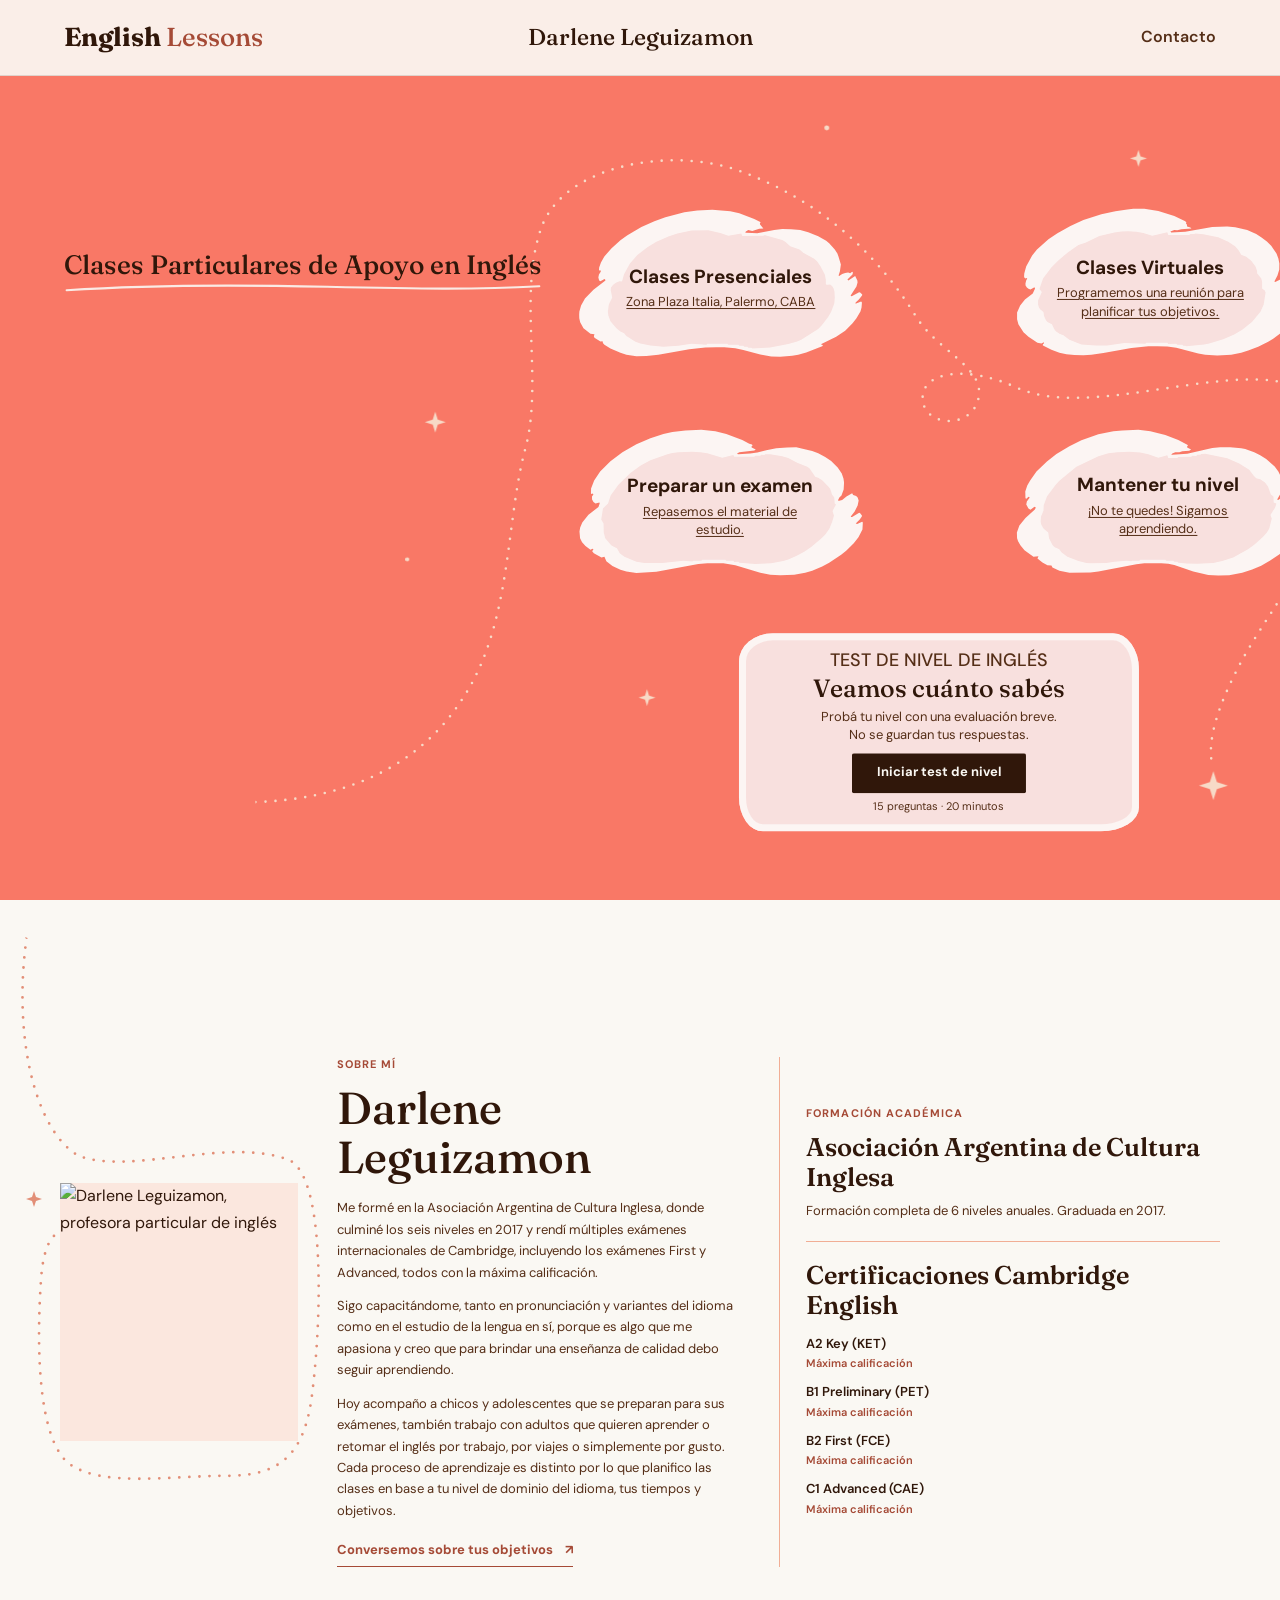
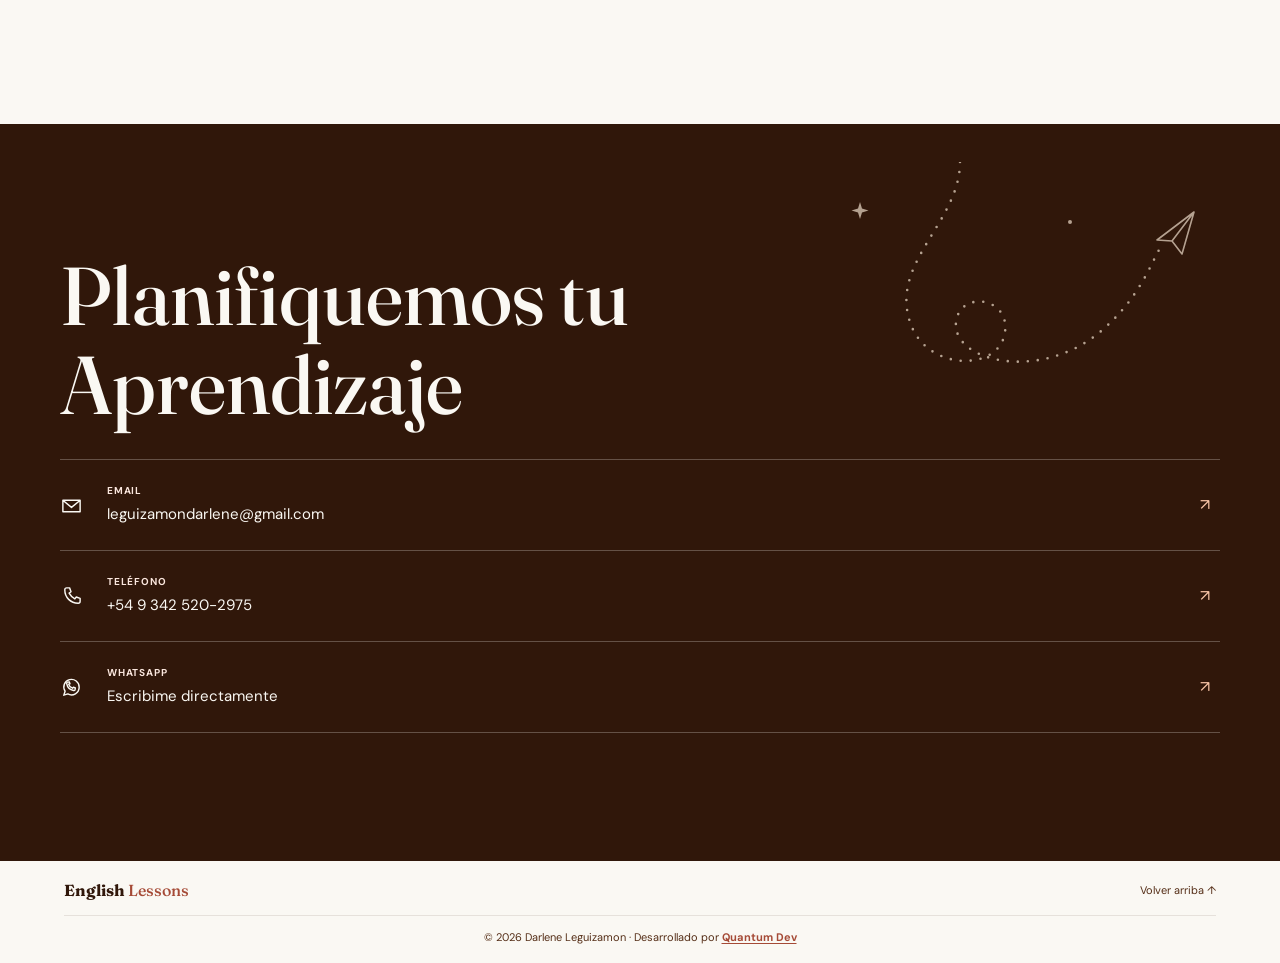
==== commit 8606fdfd: "Caminos de puntos decorativos y crédito en el pie de página - Inicio: línea punteada que sale del li" ====
--- a/index.html
+++ b/index.html
@@ -51,6 +51,38 @@
     <section class="hero" id="inicio" aria-label="Clases particulares de inglés">
       <div class="hero-stage">
         <div class="hero-canvas">
+          <svg class="trail hero-trail is-visible" viewBox="0 0 1746 901" aria-hidden="true" focusable="false">
+            <g class="trail-desk">
+              <defs>
+                <mask id="hero-trail-reveal" maskUnits="userSpaceOnUse" x="0" y="0" width="1746" height="901">
+                  <path class="trail-pen" pathLength="1" d="M488 803C575 800 650 770 695 700C745 625 738 525 758 450C776 385 752 300 772 235C790 165 905 145 975 172C1045 198 1105 245 1150 318C1172 352 1218 368 1212 398C1206 430 1158 428 1156 400C1154 372 1200 365 1250 388C1320 420 1450 365 1522 384C1568 398 1570 478 1550 530C1527 590 1492 625 1466 680C1449 715 1441 745 1446 766"/>
+                </mask>
+              </defs>
+              <path class="trail-line" mask="url(#hero-trail-reveal)" d="M488 803C575 800 650 770 695 700C745 625 738 525 758 450C776 385 752 300 772 235C790 165 905 145 975 172C1045 198 1105 245 1150 318C1172 352 1218 368 1212 398C1206 430 1158 428 1156 400C1154 372 1200 365 1250 388C1320 420 1450 365 1522 384C1568 398 1570 478 1550 530C1527 590 1492 625 1466 680C1449 715 1441 745 1446 766"/>
+              <g class="trail-stars">
+                <path d="M1447 772l3.5 11 11 3.5-11 3.5-3.5 11-3.5-11-11-3.5 11-3.5z"/>
+                <path d="M668 412l2.5 8 8 2.5-8 2.5-2.5 8-2.5-8-8-2.5 8-2.5z"/>
+                <path d="M1372 150l2 6.5 6.5 2-6.5 2-2 6.5-2-6.5-6.5-2 6.5-2z"/>
+                <path d="M880 690l2 6.5 6.5 2-6.5 2-2 6.5-2-6.5-6.5-2 6.5-2z"/>
+                <circle cx="1060" cy="128" r="2.5"/>
+                <circle cx="1628" cy="300" r="2"/>
+                <circle cx="640" cy="560" r="2"/>
+              </g>
+            </g>
+            <g class="trail-phone">
+              <mask id="hero-trail-reveal-phone" maskUnits="userSpaceOnUse" x="0" y="0" width="1746" height="901">
+                <path class="trail-pen" pathLength="1" d="M492 808C540 822 562 858 610 866C640 871 665 862 690 848"/>
+              </mask>
+              <path class="trail-line" mask="url(#hero-trail-reveal-phone)" d="M492 808C540 822 562 858 610 866C640 871 665 862 690 848"/>
+              <g class="trail-stars">
+                <path d="M565 322l4 12.5 12.5 4-12.5 4-4 12.5-4-12.5-12.5-4 12.5-4z"/>
+                <path d="M228 342l3 9.5 9.5 3-9.5 3-3 9.5-3-9.5-9.5-3 9.5-3z"/>
+                <path d="M300 40l2.5 8 8 2.5-8 2.5-2.5 8-2.5-8-8-2.5 8-2.5z"/>
+                <circle cx="480" cy="70" r="3"/>
+                <circle cx="420" cy="360" r="2.5"/>
+              </g>
+            </g>
+          </svg>
           <h1 class="hero-title">Clases Particulares de Apoyo en Inglés</h1>
           <div class="hero-column hero-options" role="group" aria-label="Modalidades y objetivos de las clases">
             <article class="brush-item hero-cloud-1 reveal">
@@ -85,7 +117,19 @@
 
     <section class="about-section section-wrap" id="sobre-mi">
       <div class="about-layout">
-        <figure class="portrait-frame reveal"><img src="assets/img/darlene.webp" alt="Darlene Leguizamon, profesora particular de inglés" width="520" height="561" loading="lazy"></figure>
+        <figure class="portrait-frame reveal">
+          <span class="trail trail-box portrait-trail" aria-hidden="true">
+            <svg viewBox="0 0 100 100" preserveAspectRatio="none" focusable="false">
+              <defs>
+                <mask id="portrait-trail-reveal" maskUnits="userSpaceOnUse" x="-30" y="-60" width="160" height="170">
+                  <path class="trail-pen" pathLength="1" d="M-14 -46C-20 -20 -10 4 8 10C30 15 70 5 96 11C111 15 110 50 106 70C103 87 92 92 70 92C46 92 18 95 4 89C-9 83 -10 60 -8 42C-7 32 -2 28 4 30"/>
+                </mask>
+              </defs>
+              <path class="trail-line" mask="url(#portrait-trail-reveal)" d="M-14 -46C-20 -20 -10 4 8 10C30 15 70 5 96 11C111 15 110 50 106 70C103 87 92 92 70 92C46 92 18 95 4 89C-9 83 -10 60 -8 42C-7 32 -2 28 4 30"/>
+            </svg>
+            <svg class="trail-stars trail-spark" viewBox="0 0 24 24" focusable="false"><path d="M12 0l3 9 9 3-9 3-3 9-3-9-9-3 9-3z"/></svg>
+          </span>
+          <img src="assets/img/darlene.webp" alt="Darlene Leguizamon, profesora particular de inglés" width="520" height="561" loading="lazy"></figure>
         <div class="about-copy reveal">
           <p class="eyebrow">Sobre mí</p>
           <h2>Darlene Leguizamon</h2>
@@ -117,7 +161,22 @@
 
     <section class="contact-section" id="contacto">
       <div class="contact-inner section-wrap">
-        <div class="contact-heading reveal"><h2>Planifiquemos tu Aprendizaje</h2></div>
+        <div class="contact-heading reveal">
+          <h2>Planifiquemos tu Aprendizaje</h2>
+          <svg class="trail contact-trail" viewBox="0 0 560 300" aria-hidden="true" focusable="false">
+            <defs>
+              <mask id="contact-trail-reveal" maskUnits="userSpaceOnUse" x="0" y="0" width="560" height="300">
+                <path class="trail-pen" pathLength="1" d="M300 0C300 60 230 100 250 160C266 210 340 210 345 170C350 135 300 128 296 160C292 200 380 220 440 170C478 138 490 104 500 86"/>
+              </mask>
+            </defs>
+            <path class="trail-line" mask="url(#contact-trail-reveal)" d="M300 0C300 60 230 100 250 160C266 210 340 210 345 170C350 135 300 128 296 160C292 200 380 220 440 170C478 138 490 104 500 86"/>
+            <g class="trail-stars">
+              <path class="trail-plane" d="M497 78L534 50L522 92L512 79ZM512 79L534 50"/>
+              <path d="M200 40l2 6.5 6.5 2-6.5 2-2 6.5-2-6.5-6.5-2 6.5-2z"/>
+              <circle cx="410" cy="60" r="2"/>
+            </g>
+          </svg>
+        </div>
         <div class="contact-list">
           <a class="contact-link reveal" href="mailto:leguizamondarlene@gmail.com"><svg viewBox="0 0 24 24" aria-hidden="true"><path d="M3 6.5h18v12H3zM3.5 7l8.5 7 8.5-7"/></svg><span><small>Email</small>leguizamondarlene@gmail.com</span><span class="contact-arrow" aria-hidden="true">↗&#xFE0E;</span></a>
           <a class="contact-link reveal" href="tel:+5493425202975"><svg viewBox="0 0 24 24" aria-hidden="true"><path d="M7 3h3l1.5 4-2 1.5a15 15 0 0 0 6 6l1.5-2 4 1.5v3c0 1.2-.8 2-2 2C11 19 5 13 5 5c0-1.2.8-2 2-2z"/></svg><span><small>Teléfono</small>+54 9 342 520-2975</span><span class="contact-arrow" aria-hidden="true">↗&#xFE0E;</span></a>
@@ -128,8 +187,8 @@
   </main>
   <footer class="site-footer">
     <a class="wordmark" href="#inicio">English <span>Lessons</span></a>
-    <span>Darlene Leguizamon · <span id="current-year"></span></span>
     <a class="back-top" href="#inicio">Volver arriba ↑</a>
+    <p class="site-credit">© <span class="current-year">2026</span> Darlene Leguizamon · Desarrollado por <a href="https://www.instagram.com/developerquantum/" target="_blank" rel="noopener noreferrer">Quantum Dev</a></p>
   </footer>
 </body>
 </html>
--- a/css/styles.css
+++ b/css/styles.css
@@ -70,7 +70,9 @@
 /* .hero-canvas replica el encuadre del fondo (cover, center bottom): sus hijos se ubican en coordenadas de la imagen (1746 x 901). */
 .hero-stage { position: absolute; z-index: 1; inset: 0 0 auto; height: 100svh; container-type: size; pointer-events: none; }
 .hero-canvas { position: absolute; bottom: 0; left: 50%; width: max(100cqw, 100cqh * 1746 / 901); aspect-ratio: 1746 / 901; container-type: inline-size; transform: translateX(-50%); }
-.hero .hero-title { position: absolute; top: calc(250 / 901 * 100%); left: calc(130 / 1746 * 100%); max-width: none; color: var(--dark-brown); font-size: 1.54cqw; line-height: 1.1; pointer-events: auto; white-space: nowrap; }
+/* Título en x = 130 de la imagen, salvo que el recorte del cover lo deje fuera de pantalla (ventanas más altas que 1746 x 901, p. ej. 1440 x 900):
+   ahí se alinea con el margen del header y, si hace falta, achica la letra para terminar antes de la primera nube (x = 812). El título mide unos 18.2em de ancho. */
+.hero .hero-title { --title-x: max(calc(130 / 1746 * 100cqw), calc((100cqw - 100vw) / 2 + clamp(22px, 5vw, 76px))); position: absolute; top: calc(250 / 901 * 100%); left: var(--title-x); max-width: none; color: var(--dark-brown); font-size: min(1.54cqw, (812 / 1746 * 100cqw - 32px - var(--title-x)) / 18.2); line-height: 1.1; pointer-events: auto; white-space: nowrap; }
 .hero .hero-title::after { position: absolute; top: 100%; left: 0; width: 100%; height: .45em; margin-top: .12em; background: url("data:image/svg+xml,%3Csvg xmlns='http://www.w3.org/2000/svg' viewBox='0 0 356 9' preserveAspectRatio='none'%3E%3Cpath d='M2 6.2C58 2.4 128 2 196 3.6s112 2.2 158-.4' fill='none' stroke='%23FAF8F3' stroke-width='1.6' stroke-linecap='round'/%3E%3C/svg%3E") no-repeat left center / 100% 100%; content: ""; opacity: .9; }
 /* Nubes, en píxeles de la imagen: --x / --y esquina superior izquierda y --w ancho de la nube; --tx / --ty centro del texto medido desde esa esquina. */
 .hero-cloud-outer { fill: #FCF5F3; }
@@ -94,7 +96,32 @@
 .brush-copy a { text-underline-offset: 2px; transition: color .2s ease; }
 .brush-copy a:hover { color: var(--terracotta); }
 .hero-cloud-shape { display: none; }
+/* Caminos de puntos (en PC y celular, no en tablet): se dibujan con una máscara cuando la sección entra en pantalla (.is-visible, ver main.js); el del inicio ya la trae puesta.
+   Inicio: sale del libro del dibujo, pasa entre las nubes y termina en el test (coordenadas de la imagen; en celular, .trail-phone: sale del libro por abajo).
+   Sobre mí: rodea la foto. Contacto: termina en un avioncito. */
+.trail { --trail-color: #F7E6D3; display: none; overflow: visible; pointer-events: none; }
+.trail-line { fill: none; stroke: var(--trail-color); stroke-dasharray: 0 10; stroke-linecap: round; stroke-width: 2.6; opacity: .9; }
+.trail-pen { fill: none; stroke: #fff; stroke-dasharray: 1; stroke-dashoffset: 1; stroke-width: 12; animation: trail-draw 3.2s .4s cubic-bezier(.45, .1, .35, 1) forwards paused; }
+.trail-stars { fill: var(--trail-color); opacity: 0; animation: trail-fade 1.2s 2.8s ease forwards paused; }
+.trail.is-visible .trail-pen,
+.trail.is-visible .trail-stars { animation-play-state: running; }
+@keyframes trail-draw { to { stroke-dashoffset: 0; } }
+@keyframes trail-fade { to { opacity: .9; } }
+/* La foto cambia de tamaño: el dibujo se estira con ella y el trazo mantiene el grosor y los puntos con non-scaling-stroke. */
+.trail-box { --trail-color: #E0846A; position: absolute; inset: 0; }
+.trail-box svg { position: absolute; inset: 0; width: 100%; height: 100%; overflow: visible; }
+.trail-box .trail-line { stroke-width: 2.8; vector-effect: non-scaling-stroke; }
+.trail-box .trail-pen { stroke-width: 7; animation-duration: 2.4s; }
+.trail-box .trail-spark { top: auto; right: auto; bottom: auto; left: auto; width: 16px; height: 16px; animation-delay: 2.2s; }
+.portrait-trail .trail-spark { top: 19%; left: max(-34px, 4px - (100vw - min(100vw - 48px, var(--content))) / 2); }
+.contact-heading { position: relative; }
+.contact-trail { position: absolute; top: -90px; right: 0; width: 560px; height: 300px; opacity: .75; }
+.contact-trail .trail-line { vector-effect: non-scaling-stroke; }
+.contact-trail .trail-plane { fill: none; stroke: var(--trail-color); stroke-linejoin: round; stroke-width: 1.6; vector-effect: non-scaling-stroke; }
 @media (min-width: 901px) {
+  .trail { display: block; }
+  .trail-phone { display: none; }
+  .hero-trail { position: absolute; inset: 0; width: 100%; height: 100%; }
   .hero-canvas { --px: calc(100cqw / 1746); }
   .hero-options { display: contents; }
   .brush-item { position: absolute; top: calc(var(--y) * var(--px)); left: calc(var(--x) * var(--px)); display: block; width: calc(var(--w) * var(--px)); min-height: 0; }
@@ -155,8 +182,12 @@
 .contact-link span:nth-child(2) { overflow-wrap: anywhere; font-size: 15px; }
 .contact-link small { display: block; margin-bottom: 3px; color: var(--cream-pink); font-size: 10px; font-weight: 700; letter-spacing: .08em; text-transform: uppercase; }
 .contact-arrow { color: var(--peach); }
-.site-footer { display: flex; min-height: 83px; align-items: center; justify-content: space-between; gap: 16px; padding: 16px clamp(24px, 5vw, 76px); color: var(--hair-brown); background: var(--warm-white); font-size: 11px; }
+.site-footer { display: flex; min-height: 83px; flex-wrap: wrap; align-items: center; justify-content: space-between; gap: 12px 16px; padding: 16px clamp(24px, 5vw, 76px); color: var(--hair-brown); background: var(--warm-white); font-size: 11px; }
 .site-footer .wordmark { font-size: 16px; }
+/* Línea de cierre abajo de todo: copyright y crédito del desarrollo. */
+.site-credit { width: 100%; margin: 0; padding-top: 12px; border-top: 1px solid rgb(48 23 10 / 10%); text-align: center; }
+.site-credit a { color: var(--terracotta); font-weight: 700; text-underline-offset: 2px; transition: color .2s ease; }
+.site-credit a:hover { color: var(--dark-brown); }
 .back-top { color: var(--hair-brown); text-decoration: none; }
 .reveal { opacity: 0; transform: translateY(15px); transition: opacity .65s ease, transform .65s ease; }
 .reveal.is-visible { opacity: 1; transform: translateY(0); }
@@ -281,10 +312,20 @@
   .training-item + .training-item { padding: 17px 0 0; border-top: 1px solid var(--soft-salmon); border-left: 0; }
   .contact-inner { gap: 35px; }
   .contact-heading h2 { max-width: 320px; font-size: 40px; line-height: 1.12; }
+  /* Caminos de puntos en celular. El del inicio copia el encuadre del fondo (.hero::before) para seguir en coordenadas de la imagen. */
+  .trail { display: block; }
+  .trail-desk { display: none; }
+  .hero-trail { position: absolute; top: 56px; left: calc(50% - var(--hero-img) * .4306); width: calc(var(--hero-img) * 1746 / 901); height: var(--hero-img); }
+  /* El óvalo se agranda alrededor de la foto (en celular casi no tiene aire arriba y abajo) y la entrada se corta justo arriba de la sección. */
+  .portrait-trail { inset: -36px -16px; }
+  .portrait-trail svg { clip-path: inset(-10px -100px -100px); }
+  .portrait-trail .trail-spark { top: 24%; left: -34px; }
+  .contact-section { padding-top: 116px; }
+  .contact-trail { top: -112px; width: 280px; height: 150px; }
+  .contact-trail .trail-line { stroke-dasharray: 0 6.5; stroke-width: 2.2; }
   .contact-link { gap: 11px; min-height: 82px; }
   .contact-link span:nth-child(2) { font-size: 13px; }
-  .site-footer { flex-wrap: wrap; padding-inline: 21px; }
-  .site-footer > span { order: 3; width: 100%; text-align: center; }
+  .site-footer { padding-inline: 21px; }
   .test-main { padding-block: 27px 44px; }
   .test-header .back-link { font-size: 11px; }
   .test-panel,
